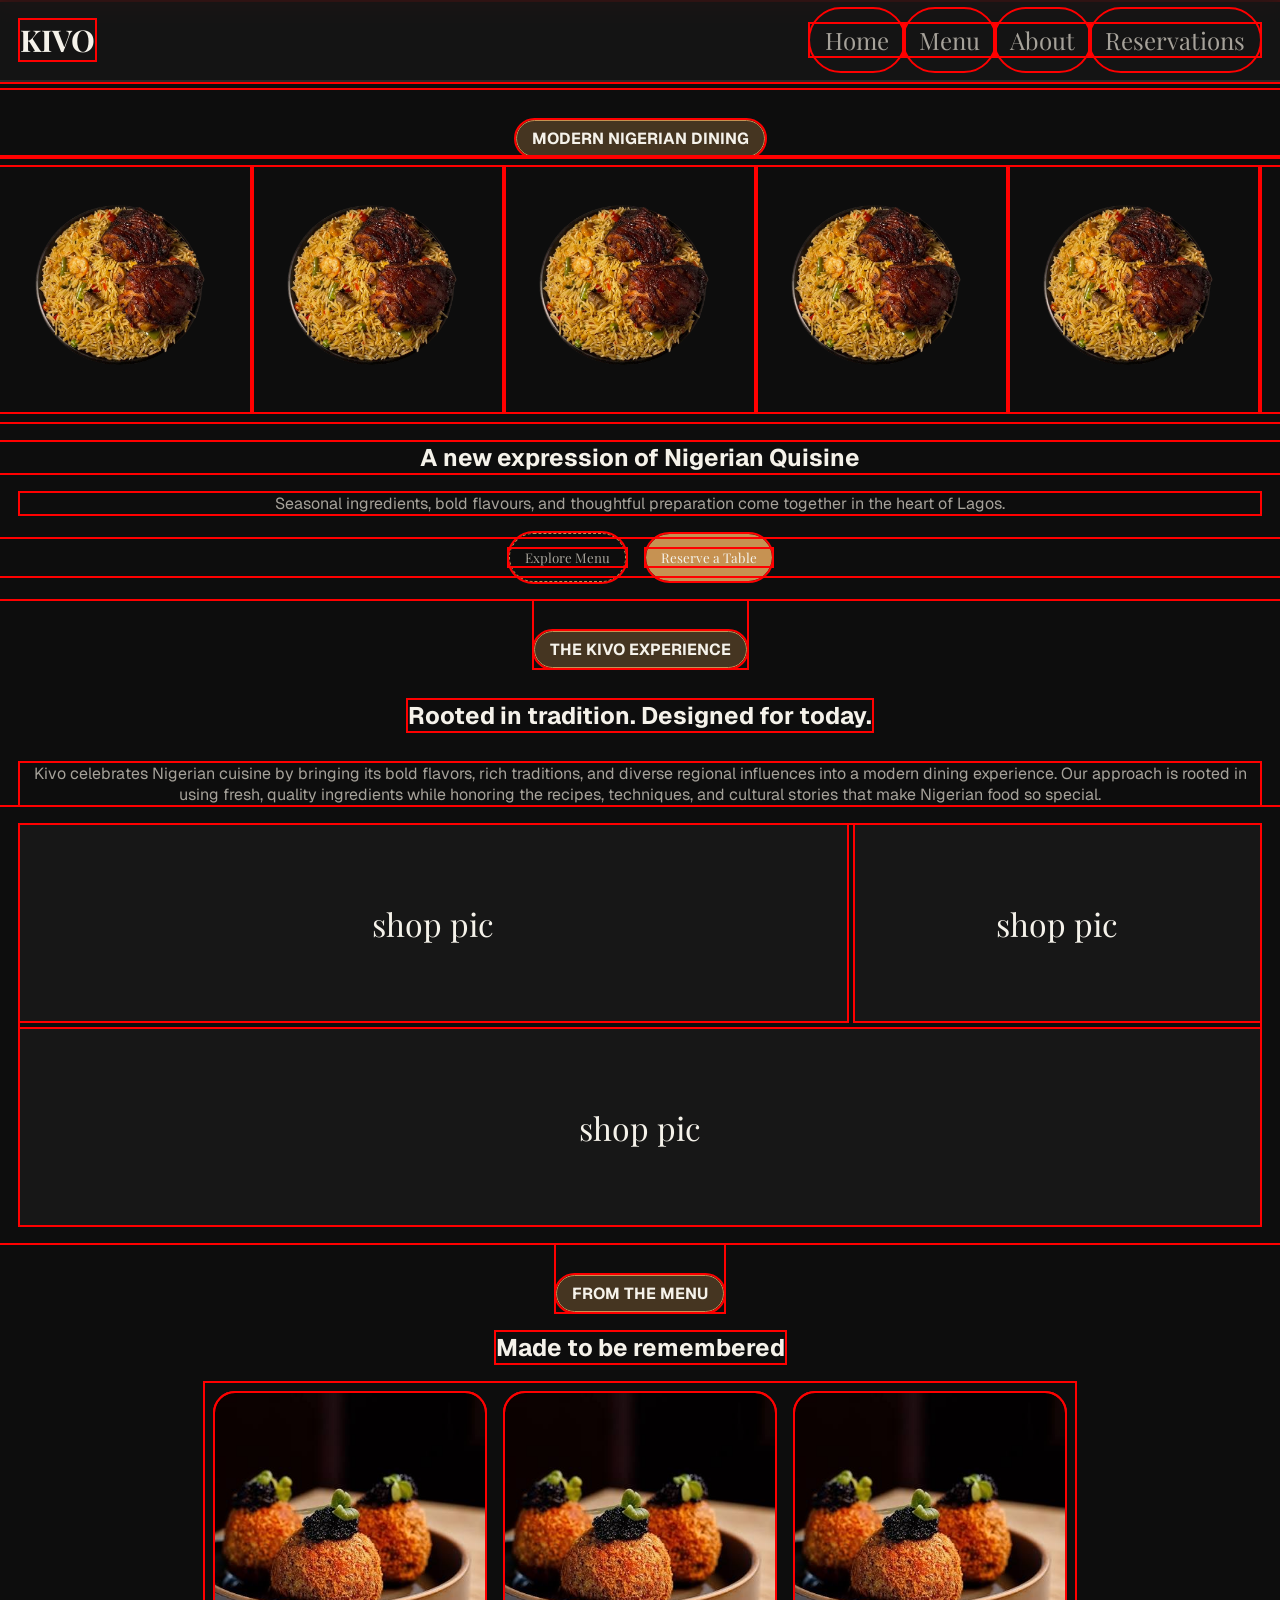
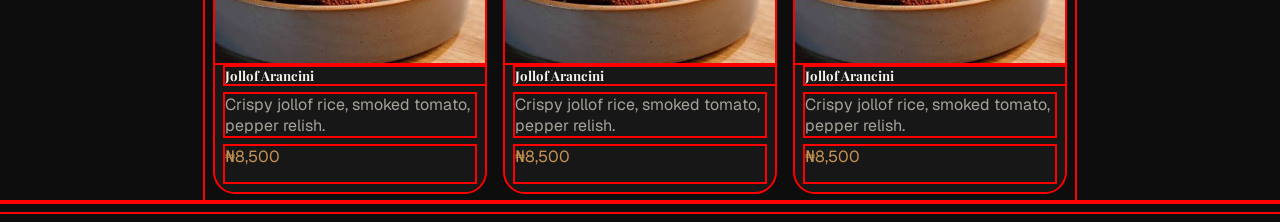
==== projects/KIVO/index.html @ 5cb668a0 "menu section" ====
<!DOCTYPE html>
<html lang="en">
<head>
  <meta charset="UTF-8">
  <meta name="viewport" content="width=device-width, initial-scale=1.0">
  <title>KIVO - Local Business Website</title>
  <link rel="stylesheet" href="/projects/KIVO/style.css">
</head>
<body>
  
  <header>
      
    <nav class="nav-bar">
      <h2>KIVO</h2>
      <ul>
        <li><a href="/projects/KIVO/index.html">Home</a></li>
        <li><a href="/projects/KIVO/index.html">Menu</a></li>
        <li><a href="/projects/KIVO/index.html">About</a></li>
        <li><a href="/projects/KIVO/index.html">Reservations</a></li>
      </ul>
    </nav>
      
  </header>

  <main>
    <section class="hero-section">

      <div class="section-label">
      <h4>MODERN NIGERIAN DINING</h4>
    </div>
    <div class="scroll-container">
  <div class="scroll-track">
    <!-- First set of images -->
    <img src="/projects/KIVO/images/hero-img.png" alt="Image 1">
    <img src="/projects/KIVO/images/hero-img.png" alt="Image 2">
    <img src="/projects/KIVO/images/hero-img.png" alt="Image 3">
    <img src="/projects/KIVO/images/hero-img.png" alt="Image 4">
    
    <!-- Duplicate set of identical images for a seamless loop -->
    <img src="/projects/KIVO/images/hero-img.png" alt="Image 1">
    <img src="/projects/KIVO/images/hero-img.png" alt="Image 2">
    <img src="/projects/KIVO/images/hero-img.png" alt="Image 3">
    <img src="/projects/KIVO/images/hero-img.png" alt="Image 4">
    
    <!-- Duplicate set of identical images for a seamless loop -->
    <img src="/projects/KIVO/images/hero-img.png" alt="Image 1">
    <img src="/projects/KIVO/images/hero-img.png" alt="Image 2">
    <img src="/projects/KIVO/images/hero-img.png" alt="Image 3">
    <img src="/projects/KIVO/images/hero-img.png" alt="Image 4">
  </div>
</div>

<h1>
  A new expression of Nigerian Quisine
</h1>

<p>Seasonal ingredients, bold flavours, and thoughtful preparation come together in the heart of Lagos.</p>

<div class="hero-btn">
  <button><a href="/projects/KIVO/index.html"  class="menu">Explore Menu</a></button>
<button><a href="/projects/KIVO/index.html"  class="reservation">Reserve a Table</a></button>
</div>

    </section>

    <section class="introduction">

      <div class="section-label">
        <h4>THE KIVO EXPERIENCE</h4>
      </div>

      <h1>Rooted in tradition. Designed for today.</h1>
      <p>Kivo celebrates Nigerian cuisine by bringing its bold flavors, rich traditions, and diverse regional influences into a modern dining experience. Our approach is rooted in using fresh, quality ingredients while honoring the recipes, techniques, and cultural stories that make Nigerian food so special.</p>

    </section>
    
    <div class="shop-container">
      <div class="shop">shop pic</div>
      <div class="shop">shop pic</div>
      <div class="shop">shop pic</div>
    </div>

    <section class="featured-dishes">
      <div class="section-label">
        <h4>FROM THE MENU</h4>
      </div>
      <h1>Made to be remembered</h1>

      <div class="menu-card-container">
        <div class="menu-card">
        <img src="/projects/KIVO/images/dish-1.jpeg" alt="an image of jollof arancini">
        <h5>Jollof Arancini</h5>
        <p>Crispy jollof rice, smoked tomato, pepper relish.</p>
        <p class="price">₦8,500</p>
      </div>

      <div class="menu-card">
        <img src="/projects/KIVO/images/dish-1.jpeg" alt="an image of jollof arancini">
        <h5>Jollof Arancini</h5>
        <p>Crispy jollof rice, smoked tomato, pepper relish.</p>
        <p class="price">₦8,500</p>
      </div>

      <div class="menu-card">
        <img src="/projects/KIVO/images/dish-1.jpeg" alt="an image of jollof arancini">
        <h5>Jollof Arancini</h5>
        <p>Crispy jollof rice, smoked tomato, pepper relish.</p>
        <p class="price">₦8,500</p>
      </div>
      </div>
      
      
    </section>

  </main>

  <footer>

  </footer>

</body>
</html>
---- projects/KIVO/style.css ----
/* fonts */
@import url('https://fonts.googleapis.com/css2?family=Geist:ital,wght@0,100..900;1,100..900&family=Playfair+Display:ital,wght@0,400..900;1,400..900&display=swap');



/* GENERAL SETTINGS - ALL PAGES  */
:root {
  --background: #0d0d0d;
  --foreground: #171717;
  --primary-text: #f5f2ea;
  --secondary-text: #a6a29a;
  --accent: #c69252;
  --borders: #292929;
}

* {
  margin: 0;
  padding: 0;
  box-sizing: border-box;
  outline: 2px solid red; 
}

nav, body, button, form {
  font-family: "Playfair Display", serif;
  font-optical-sizing: auto;
  font-style: normal;
}

h1, .section-label, p {
  font-family: "Geist", sans-serif;
  font-optical-sizing: auto;
  font-style: normal;
}

body, html {
  background-color : var(--background);
  width: 100%;
  margin-bottom: 10px;
}

.price {
  color: var(--accent);
}

/* HEADER */
header{
  position: relative;
  z-index: 1;
}

h1 {
  color: var(--primary-text);
  text-align: center;
  margin: 20px auto;
}

 p {
  color: var(--secondary-text);
  text-align: center;
  margin: auto 20px;
}

/* MAIN */
main {
  padding-top: 90px;
}

/* NAV BAR - ALL PAGES */
nav {
  background-color: rgba(23, 23, 23, 0.8);
  backdrop-filter: blur(10px);
  width: 100%;
  display: flex;
  justify-content: space-between;
  align-items: center;
  padding: 20px;
  position: fixed;
  top: 0;
  border-bottom: 2px solid var(--borders);
}

nav h2 {
  color: var(--primary-text);
}

nav a {
  color: var(--accent);
  text-decoration: none;
  padding: 15px;
  border-radius: 40px;
  color: var(--secondary-text);
  transition: all 0.3s ease-in-out;
}

nav a:hover {
  background-color: var(--accent);
  color: var(--primary-text);
}

nav ul {
  list-style: none;
  display: flex;
}

/* HOME PAGE */
.section-label {
  color: var(--primary-text);
  display: flex;
  justify-content: center;
  align-items: center;
  gap: 12px;
}

.section-label h4 {
  background-color:rgba(198, 146, 82, 0.3);
  padding: 7px 15px;
  border: 1px solid var(--accent);
  border-radius: 40px;
  margin-top: 30px;
}


.hero-section {
  margin: 0 auto;
  width: 100%;
}

/* The outer window that hides images outside of the screen */
.scroll-container {
  width: 100%;
  overflow: hidden;
  background: var(--background);
  padding: 10px 0;
}

/* The long track holding all the images side-by-side */
.scroll-track {
  display: flex;
  width: max-content; /* Allows track to grow as wide as all images combined */
  animation: scroll-left 15s linear infinite;
}

/* Individual image styling */
.scroll-track img {
  height: 245px; /* Force uniform height */
  width: auto;   /* Keep aspect ratio */
  padding: 0 15px; /* Creates spacing between pictures */
}

/* Optional: Pauses the scrolling when a user hovers over an image */
.scroll-container:hover .scroll-track {
  animation-play-state: paused;
}

/* The magic keyframe animation */
@keyframes scroll-left {
  0% {
    transform: translateX(0);
  }
  100% {
    /* Moves exactly halfway (the width of the first set of images) */
    transform: translateX(-50%); 
  }
}



.hero-section button {
  margin: 10px;
  border: none;
  background-color: var(--background);
}

.hero-btn {
  display: flex;
  justify-content: center;
  align-items: center;
  margin: 25px auto;
}

.hero-btn a {
  text-decoration: none;
  transition: all 0.3s ease-in-out;
}

.menu {
  border: 1px dashed var(--accent);
  border-radius: 40px;
  padding: 15px;
  color: var(--secondary-text);
}

.menu:hover {
  background-color: var(--accent);
  color: var(--primary-text);
}

.reservation {
  background-color: var(--accent);
  color: var(--primary-text);
  border-radius: 40px;
  padding: 15px;
}

.reservation:hover {
  background-color: var(--background);
  border: 1px dashed var(--accent);
  color: var(--secondary-text);
}

/* INTRODUCTION SECTION */
.introduction {
  margin: 0 auto;
  display: flex;
  justify-content: center;
  align-items: center;
  flex-direction: column;
  gap: 12px;
}

.shop-container {
  min-height: 400px;
  display: grid;
  grid-template-columns: repeat(2, 1fr 2fr);
  grid-auto-rows: minmax(150px, auto);
  gap: 0.5rem;
  margin: 20px;
}

.shop {
   background-color:  var(--foreground); 
  background-size: cover;
  color: var(--primary-text);
  font-size: 2rem;
  padding: 0.5rem;
  display: flex;
  justify-content: center;
  align-items: center;
}

.shop:first-child {
  grid-column-start: 1;
  grid-column-end: 4;
}

.shop:nth-child(3) {
  grid-column-start: 1;
  grid-column-end: 5;
}

.featured-dishes {
  display: flex;
  justify-content: center;
  align-items: center;
  flex-wrap: wrap;
  flex-direction: column;
}

.menu-card img {
  width: 270px;
  height: 270px;
  object-fit: cover;
  border-radius: 20px 20px 0 0;
}

.menu-card {
  margin: 10px;
  max-width: 270px;
  background-color: var(--foreground);
  border-radius: 20px;
  transition: all 0.3s ease-in-out
}

.menu-card h5 {
  color: var(--primary-text);
  margin-left: 10px;
}

.menu-card p {
  margin: 10px;
  text-align: left;
}

.menu-card .price {
  padding-bottom: 15px;
}

.menu-card:hover {
  transform: scale(1.1);
  margin: 15px;
}

.menu-card-container {
  display: flex;
  flex-wrap: wrap;
  justify-content: center;
  align-items: center;
}


@media (max-width: 767px){
  nav h2 {
    font-size: 25px;
  }

  nav a {
    font-size: 0.8rem;
    padding: 10px 5px;
  }
}

@media (min-width: 1023px){
  nav h2{
    font-size: 30px;
  }

  nav a {
    font-size: 1.5rem;
  }
}
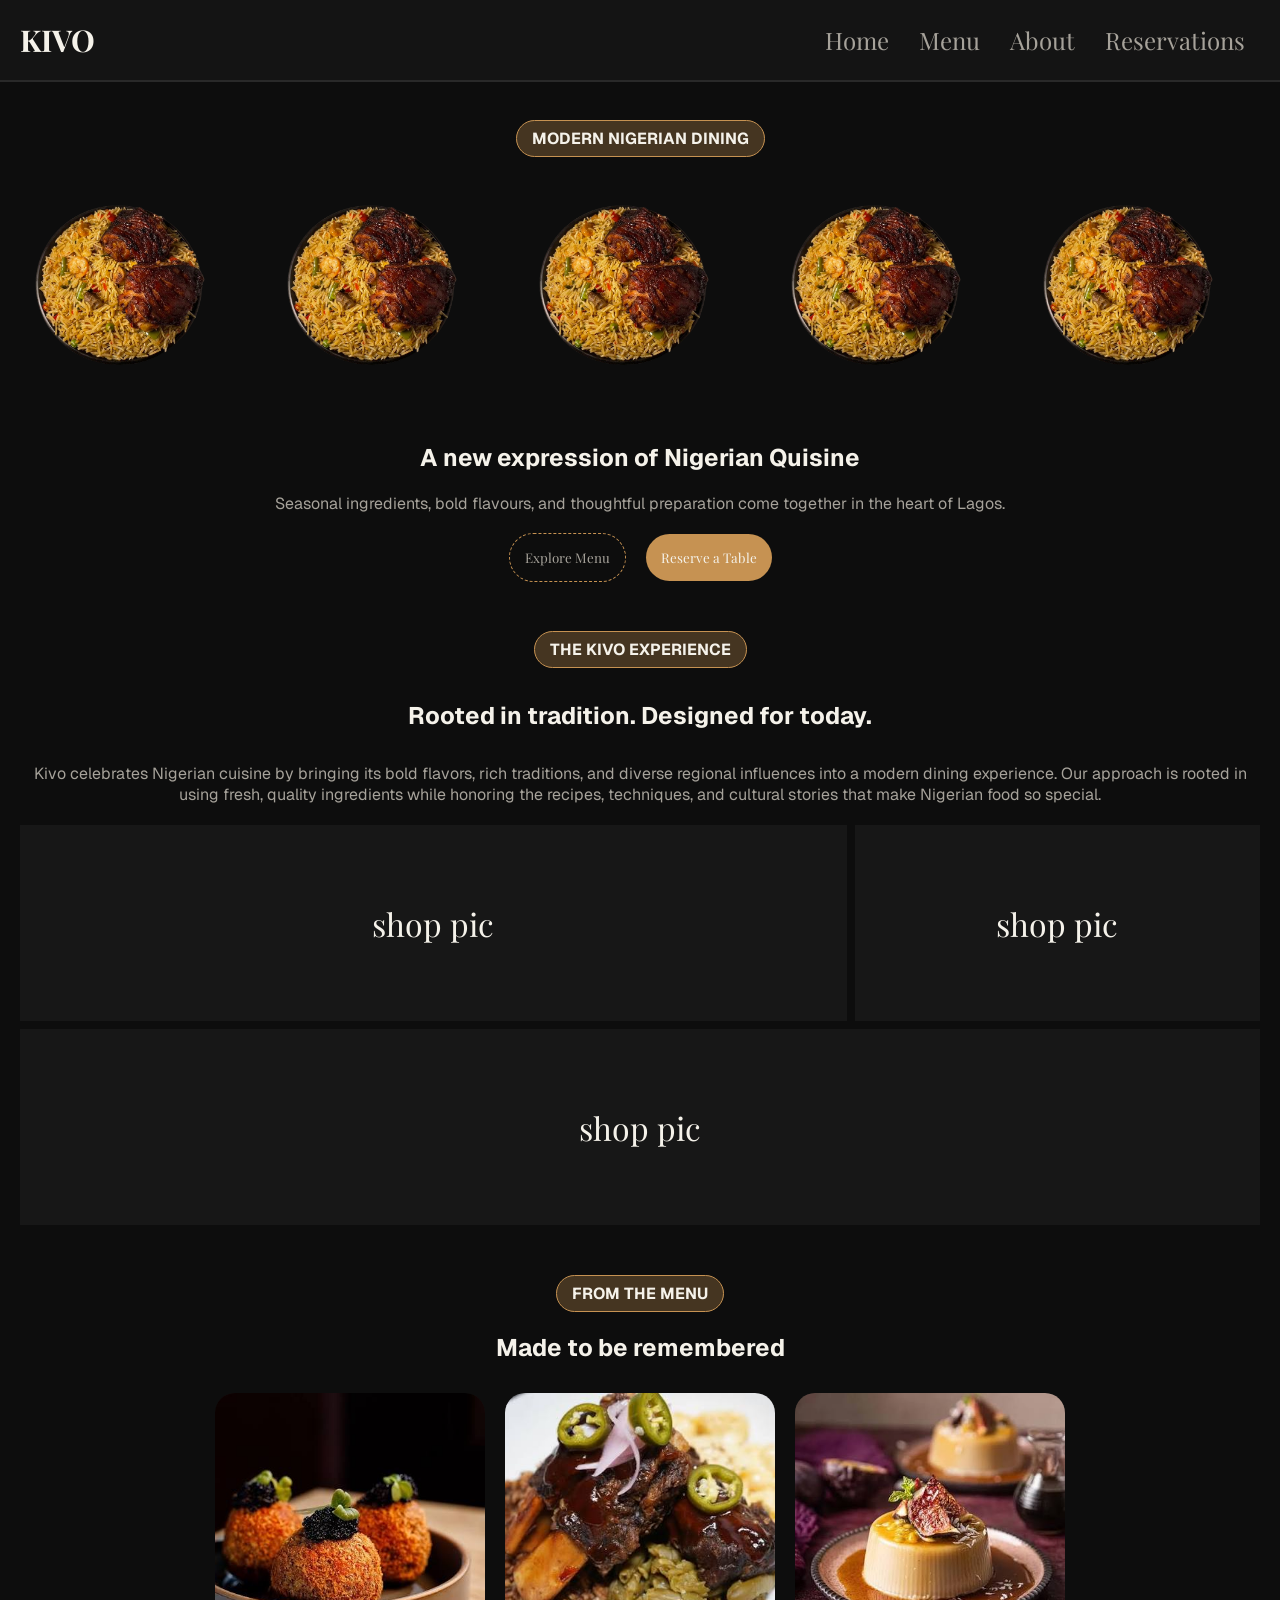
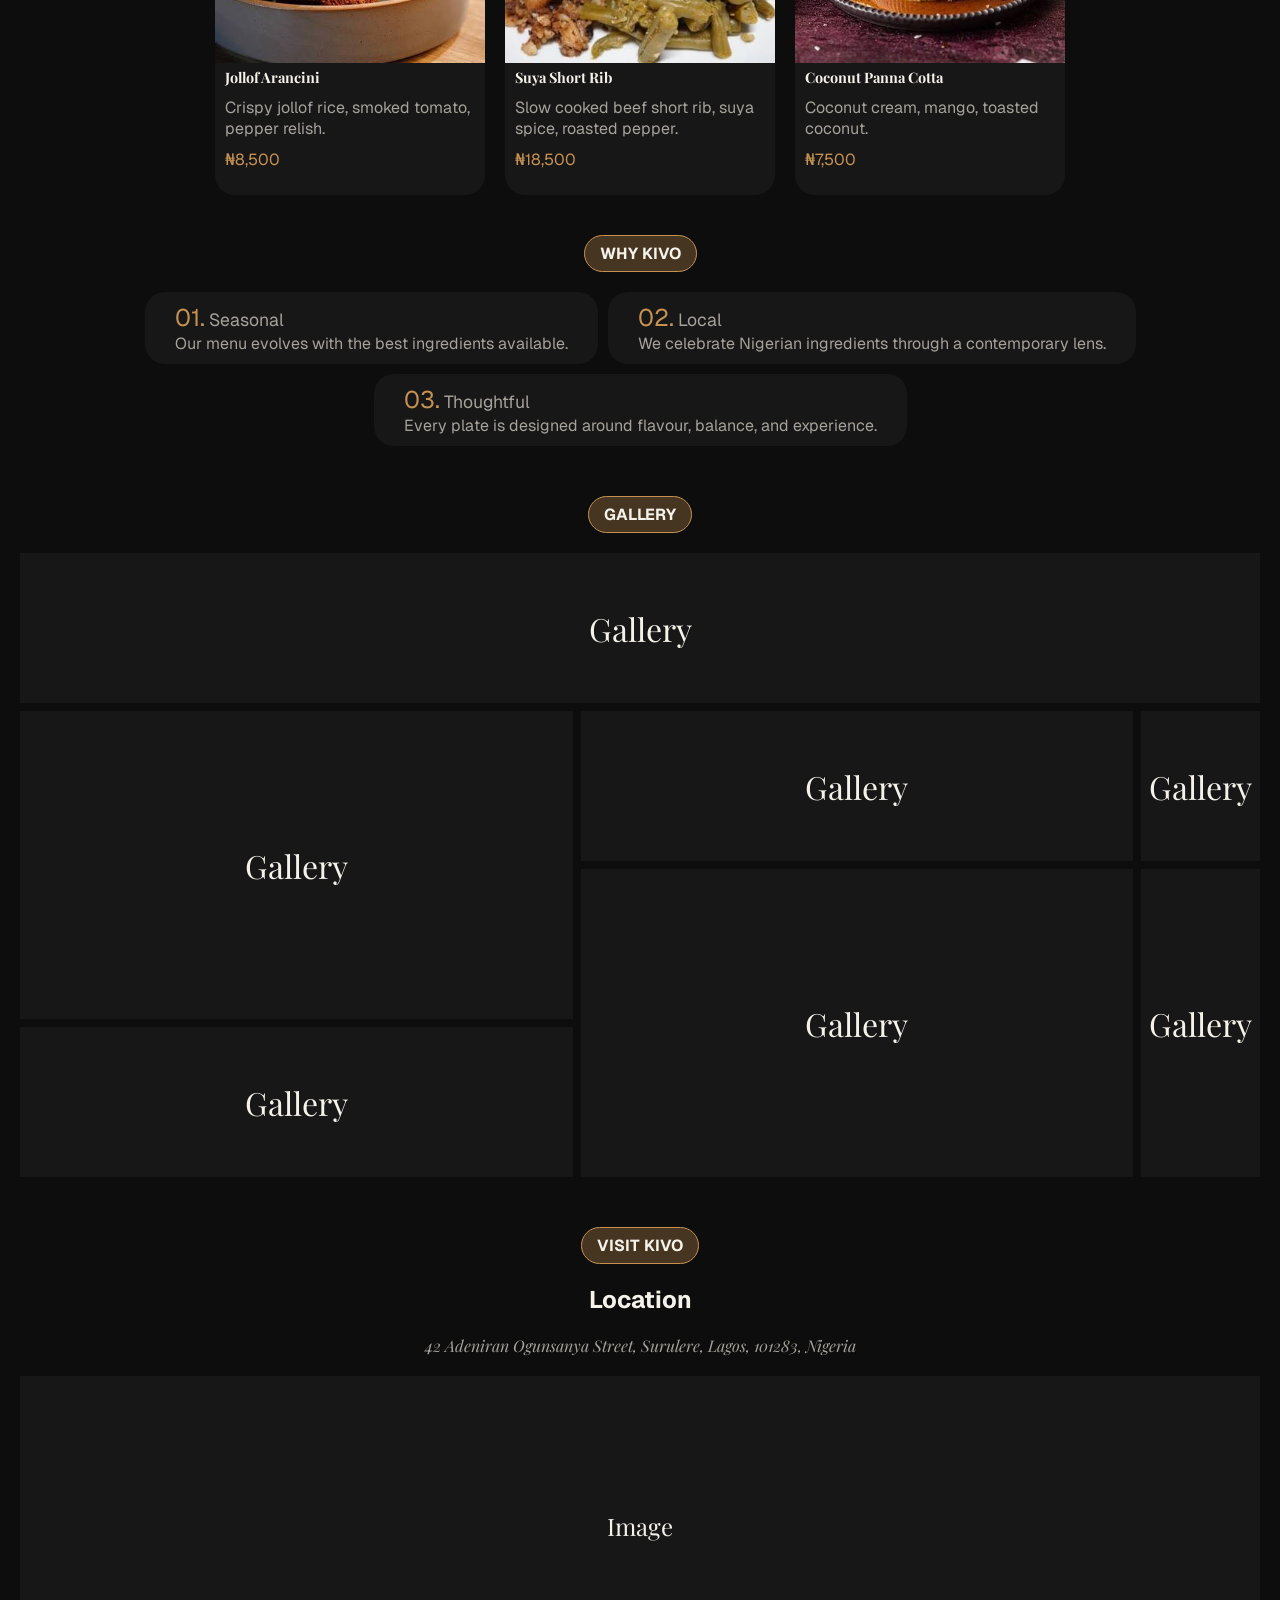
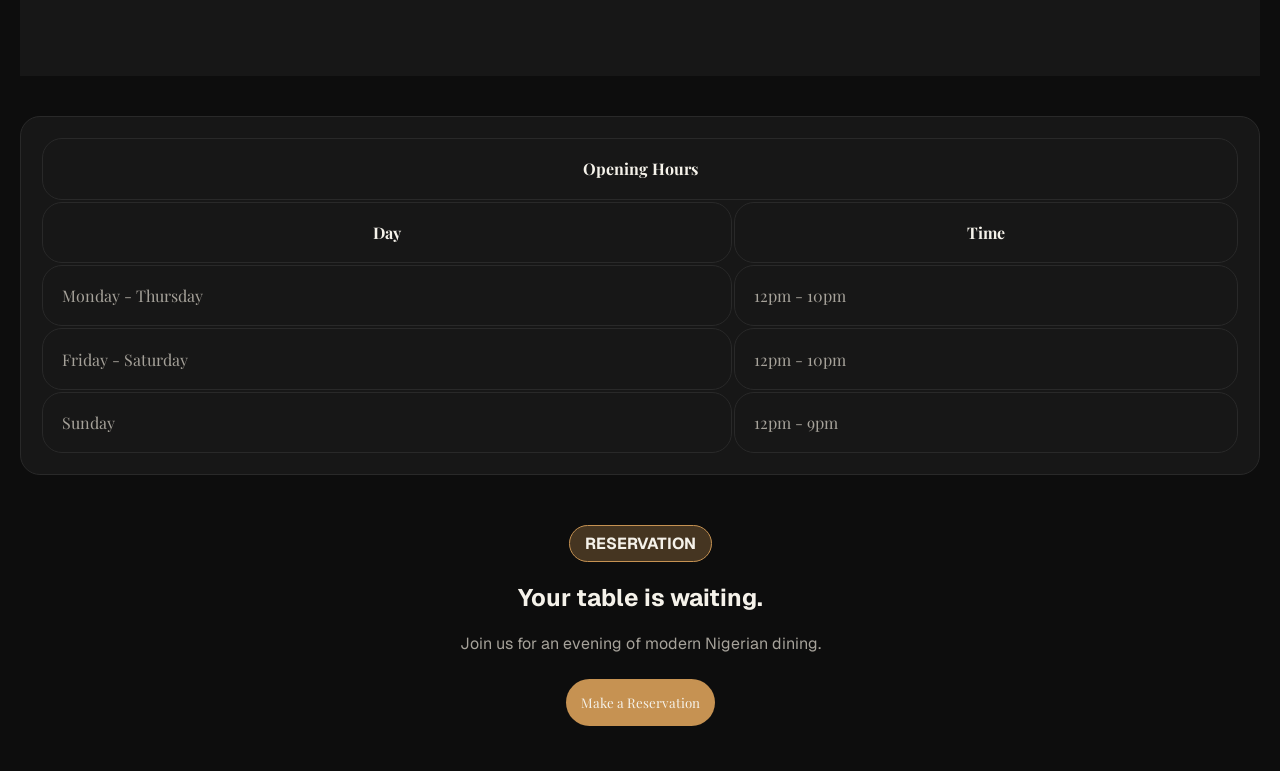
==== commit bf2163ec: "home page completed" ====
--- a/projects/KIVO/index.html
+++ b/projects/KIVO/index.html
@@ -95,21 +95,103 @@
       </div>
 
       <div class="menu-card">
-        <img src="/projects/KIVO/images/dish-1.jpeg" alt="an image of jollof arancini">
-        <h5>Jollof Arancini</h5>
-        <p>Crispy jollof rice, smoked tomato, pepper relish.</p>
-        <p class="price">₦8,500</p>
+        <img src="/projects/KIVO/images/dish-2.jpeg" alt="an image of jollof arancini">
+        <h5>Suya Short Rib</h5>
+        <p>Slow cooked beef short rib, suya spice, roasted pepper.</p>
+        <p class="price">₦18,500</p>
       </div>
 
       <div class="menu-card">
-        <img src="/projects/KIVO/images/dish-1.jpeg" alt="an image of jollof arancini">
-        <h5>Jollof Arancini</h5>
-        <p>Crispy jollof rice, smoked tomato, pepper relish.</p>
-        <p class="price">₦8,500</p>
-      </div>
-      </div>
-      
-      
+        <img src="/projects/KIVO/images/dish-3.jpeg" alt="an image of jollof arancini">
+        <h5>Coconut Panna Cotta</h5>
+        <p>Coconut cream, mango, toasted coconut.</p>
+        <p class="price">₦7,500</p>
+      </div>
+      </div>
+    </section>
+
+    <section>
+      <div class="section-label">
+        <h4>WHY KIVO</h4>
+      </div>
+      <div class="why-container">
+        <div class="why">
+          <p class="why-f-p"><span class="why-n">01.</span> <span class="why-w">Seasonal</span></p>
+          <p>Our menu evolves with the best ingredients available.</p>
+        </div>
+        <div class="why">
+          <p class="why-f-p"><span class="why-n">02.</span> <span class="why-w">Local</span></p>
+          <p>We celebrate Nigerian ingredients through a contemporary lens.</p>
+        </div>
+        <div class="why">
+          <p class="why-f-p"><span class="why-n">03.</span> <span class="why-w">Thoughtful</span></p>
+          <p>Every plate is designed around flavour, balance, and experience.</p>
+        </div>
+      </div>
+    </section>
+
+    <section class="gallery-section">
+      <div class="section-label">
+        <h4>GALLERY</h4>
+      </div>
+      <div class="gallery-container">
+        <div class="gallery">Gallery</div>
+        <div class="gallery">Gallery</div>
+        <div class="gallery">Gallery</div>
+        <div class="gallery">Gallery</div>
+        <div class="gallery">Gallery</div>
+        <div class="gallery">Gallery</div>
+        <div class="gallery">Gallery</div>
+      </div>
+    </section>
+
+    <section class="visit">
+      <div class="section-label">
+        <h4>VISIT KIVO</h4>
+      </div>
+        <h1>Location</h1>
+        <address>42 Adeniran Ogunsanya Street, Surulere, Lagos, 101283, Nigeria</address>
+        <div class="img">Image</div>
+          <div class="table">
+        <table class="visit-table">
+            <thead>
+            <th colspan="2">Opening Hours</th>
+          </thead>
+          <tbody>
+            <tr>
+              <th>Day</th>
+              <th>Time</th>
+            </tr>
+            <tr>
+              <td>Monday - Thursday</td>
+              <td>
+                <time datetime="12:00">12pm</time> - <time datetime="22:00">10pm</time>
+              </td>
+            </tr>
+            <tr>
+              <td>Friday - Saturday</td>
+              <td>
+                <time datetime="12:00">12pm</time> - <time datetime="22:00">10pm</time>
+              </td>
+            </tr>
+            <tr class="last-row">
+              <td>Sunday</td>
+              <td>
+                <time datetime="12:00">12pm</time> - <time datetime="21:00">9pm</time>
+              </td>
+            </tr>
+          </tbody>
+        </table>
+          </div>
+    </section>
+
+    <section class="res">
+      <div class="section-label">
+        <h4>RESERVATION</h4>
+      </div>
+      <h1>Your table is waiting.</h1>
+      <p>Join us for an evening of modern Nigerian dining.</p>
+      <button><a href="/projects/KIVO/index.html" class="r-btn">Make a Reservation</a></button>
     </section>
 
   </main>
--- a/projects/KIVO/style.css
+++ b/projects/KIVO/style.css
@@ -17,7 +17,6 @@
   margin: 0;
   padding: 0;
   box-sizing: border-box;
-  outline: 2px solid red; 
 }
 
 nav, body, button, form {
@@ -41,6 +40,48 @@
 .price {
   color: var(--accent);
 }
+
+address {
+  text-align: center;
+  color: var(--secondary-text);
+}
+
+.table {
+  display: flex;
+  justify-content: center;
+  align-items: center;
+  flex-direction: column;
+  gap: 10px;
+  margin-top: 15px;
+}
+
+table, tr, th, td, caption {
+  color: var(--primary-text);
+  border: 1px solid var(--borders);
+  border-collapse: collapse;
+  padding: 1.2rem;
+  background-color: var(--foreground);
+  border-radius: 20px;
+}
+
+td {
+  color: var(--secondary-text);
+}
+
+.visit-table {
+  margin: 20px;
+  width: calc(100% - 40px);
+  border-collapse: separate;
+}
+
+button, a {
+  -webkit-tap-highlight-color: transparent;
+}
+
+button:focus {
+  outline: none;
+}
+
 
 /* HEADER */
 header{
@@ -84,7 +125,6 @@
 }
 
 nav a {
-  color: var(--accent);
   text-decoration: none;
   padding: 15px;
   border-radius: 40px;
@@ -248,6 +288,7 @@
   grid-column-end: 5;
 }
 
+/* FEATURED DISH SECTION */
 .featured-dishes {
   display: flex;
   justify-content: center;
@@ -273,6 +314,7 @@
 
 .menu-card h5 {
   color: var(--primary-text);
+  font-size: 0.9rem;
   margin-left: 10px;
 }
 
@@ -297,6 +339,126 @@
   align-items: center;
 }
 
+/* WHY KIVO SECTION */
+.why-container {
+  display: flex;
+  flex-wrap: wrap;
+  justify-content: center;
+  align-items: center;
+  margin: 20px;
+  gap: 10px;
+}
+
+.why {
+  padding: 10px;
+  background-color: var(--foreground);
+  border-radius: 20px;
+  transition: all 0.3s ease-in-out;
+
+}
+
+.why:hover {
+  border: 1px solid var(--borders);
+}
+
+.why p {
+  clear: both;
+  text-align: left;
+}
+
+.why-n {
+  color: var(--accent);
+  font-size: 1.5rem;
+}
+
+.why-w {
+  font-size: 1.1rem;
+}
+
+.why-f-p {
+  float: left;
+}
+
+/* GALLERY SECTION */
+.gallery-section {
+  display: flex;
+  justify-content: center;
+  align-items: center;
+  flex-direction: column;
+}
+.gallery-container {
+  min-height: 400px;
+  display: grid;
+  grid-template-columns: repeat(2, 1fr);
+  grid-auto-rows: minmax(150px, auto);
+  gap: 0.5rem;
+  margin: 20px;
+  width: calc(100% - 40px);
+}
+
+.gallery {
+   background-color:  var(--foreground); 
+  background-size: cover;
+  color: var(--primary-text);
+  font-size: 2rem;
+  padding: 0.5rem;
+  display: flex;
+  justify-content: center;
+  align-items: center;
+}
+
+.gallery:first-child {
+  grid-column: 1/4;
+}
+
+.gallery:nth-child(4) {
+  grid-row: 2/4;
+}
+
+.gallery:nth-child(5) {
+  grid-row: 3/5
+}
+
+.gallery:nth-child(6) {
+  grid-row: 3/5;
+}
+
+.img {
+  margin: 20px;
+  width: calc(100%-40px);
+  height: 300px;
+  background-color: var(--foreground);
+  text-align: center;
+  display: flex;
+  justify-content: center;
+  align-items: center;
+  color: var(--primary-text);
+  font-size: 1.5rem;
+}
+
+.res {
+  display: flex;
+  justify-content: center;
+  align-items: center;
+  flex-direction: column;
+}
+
+.res button {
+  border: none;
+  background: var(--accent);
+  margin: 25px;
+  padding: 15px;
+  border-radius: 40px;
+}
+
+.r-btn {
+  text-decoration: none;
+  color: var(--primary-text);
+}
+
+/* VISIT SECTION */
+
+
 
 @media (max-width: 767px){
   nav h2 {
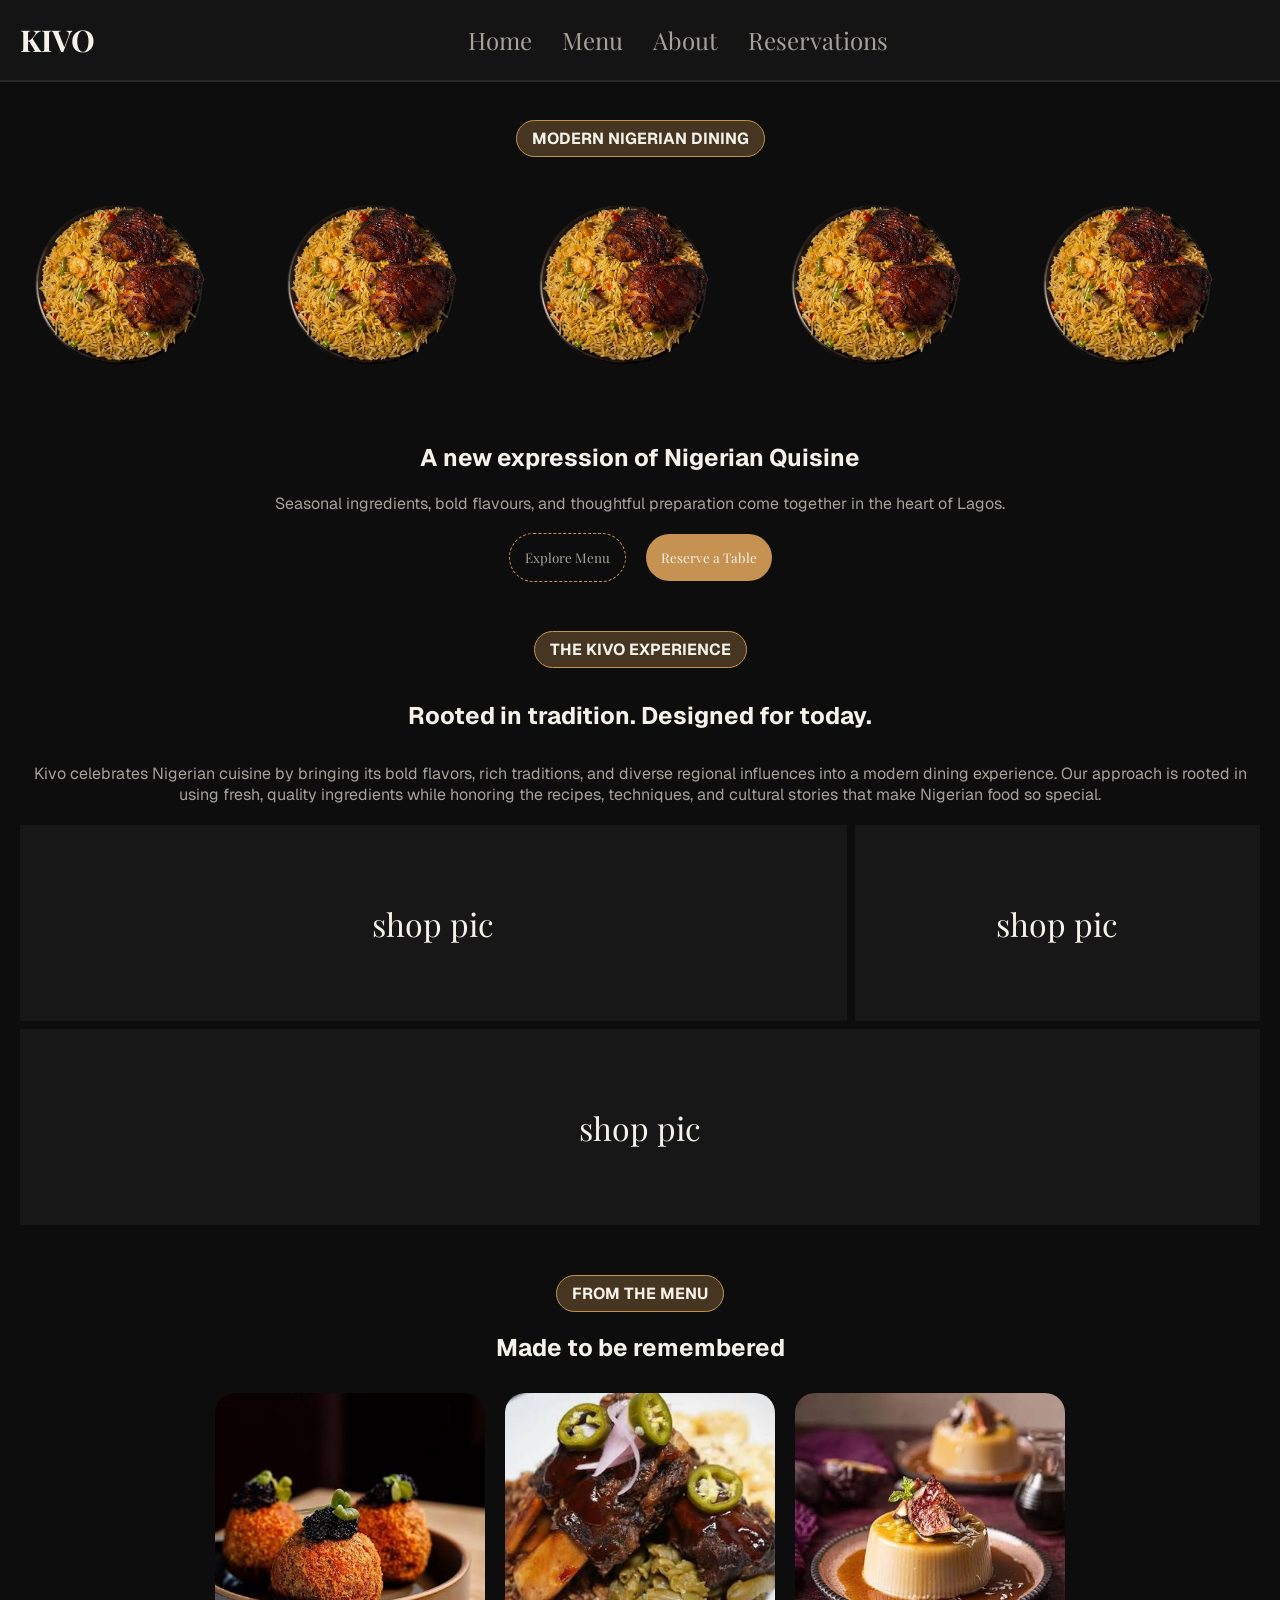
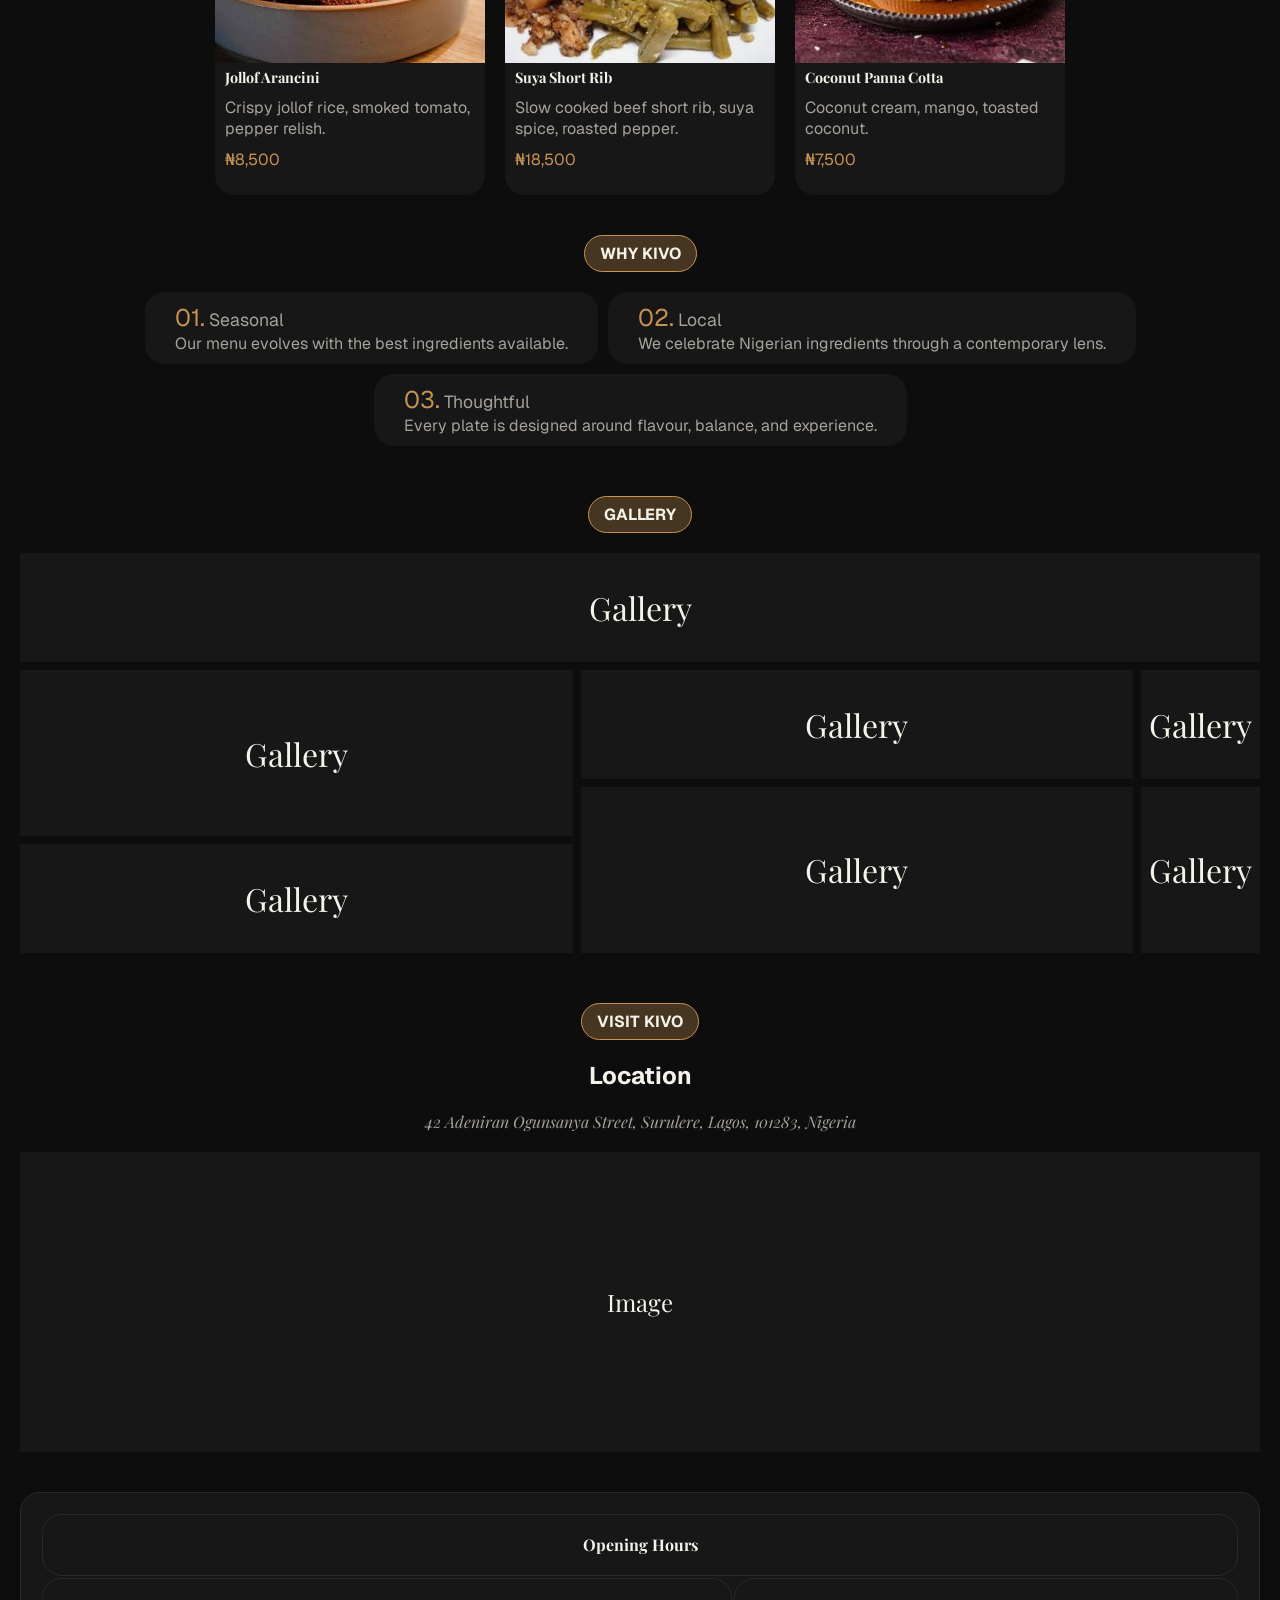
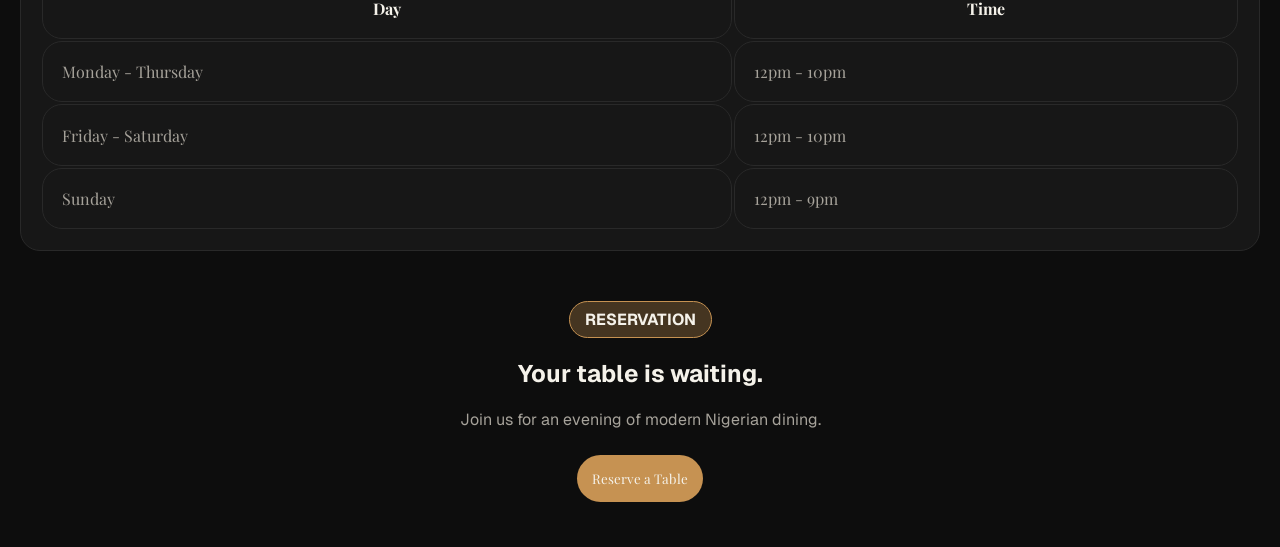
==== commit df7710ac: "-" ====
--- a/projects/KIVO/index.html
+++ b/projects/KIVO/index.html
@@ -5,6 +5,7 @@
   <meta name="viewport" content="width=device-width, initial-scale=1.0">
   <title>KIVO - Local Business Website</title>
   <link rel="stylesheet" href="/projects/KIVO/style.css">
+  <link rel="stylesheet" href="https://fonts.googleapis.com/css2?family=Material+Symbols+Rounded:opsz,wght,FILL,GRAD@20..48,100..700,0..1,-50..200&icon_names=menu" />
 </head>
 <body>
   
@@ -14,10 +15,24 @@
       <h2>KIVO</h2>
       <ul>
         <li><a href="/projects/KIVO/index.html">Home</a></li>
-        <li><a href="/projects/KIVO/index.html">Menu</a></li>
+        <li><a href="/projects/KIVO/menu.html">Menu</a></li>
         <li><a href="/projects/KIVO/index.html">About</a></li>
         <li><a href="/projects/KIVO/index.html">Reservations</a></li>
       </ul>
+      
+      <div class="menu-items">
+        <span class="material-symbols-rounded icon">
+      menu
+      </span>
+      <div class="menu-dropdown">
+        <ul>
+        <li><a href="/projects/KIVO/index.html">Home</a></li>
+        <li><a href="/projects/KIVO/menu.html">Menu</a></li>
+        <li><a href="/projects/KIVO/index.html">About</a></li>
+        <li><a href="/projects/KIVO/index.html">Reservations</a></li>
+      </ul>
+      </div>
+      </div>
     </nav>
       
   </header>
@@ -57,7 +72,7 @@
 <p>Seasonal ingredients, bold flavours, and thoughtful preparation come together in the heart of Lagos.</p>
 
 <div class="hero-btn">
-  <button><a href="/projects/KIVO/index.html"  class="menu">Explore Menu</a></button>
+  <button><a href="/projects/KIVO/menu.html"  class="menu">Explore Menu</a></button>
 <button><a href="/projects/KIVO/index.html"  class="reservation">Reserve a Table</a></button>
 </div>
 
@@ -191,7 +206,7 @@
       </div>
       <h1>Your table is waiting.</h1>
       <p>Join us for an evening of modern Nigerian dining.</p>
-      <button><a href="/projects/KIVO/index.html" class="r-btn">Make a Reservation</a></button>
+      <button><a href="/projects/KIVO/index.html" class="r-btn">Reserve a Table</a></button>
     </section>
 
   </main>
--- a/projects/KIVO/style.css
+++ b/projects/KIVO/style.css
@@ -56,6 +56,7 @@
 }
 
 table, tr, th, td, caption {
+  font-family:  "Playfair Display", serif;
   color: var(--primary-text);
   border: 1px solid var(--borders);
   border-collapse: collapse;
@@ -80,6 +81,14 @@
 
 button:focus {
   outline: none;
+}
+
+.material-symbols-rounded {
+  font-variation-settings:
+  'FILL' 0,
+  'wght' 400,
+  'GRAD' 0,
+  'opsz' 24
 }
 
 
@@ -390,7 +399,6 @@
   min-height: 400px;
   display: grid;
   grid-template-columns: repeat(2, 1fr);
-  grid-auto-rows: minmax(150px, auto);
   gap: 0.5rem;
   margin: 20px;
   width: calc(100% - 40px);
@@ -423,6 +431,7 @@
   grid-row: 3/5;
 }
 
+/* RESERVATION SECTION */
 .img {
   margin: 20px;
   width: calc(100%-40px);
@@ -449,6 +458,7 @@
   margin: 25px;
   padding: 15px;
   border-radius: 40px;
+  transition: all 0.3s ease-in-out;
 }
 
 .r-btn {
@@ -456,22 +466,101 @@
   color: var(--primary-text);
 }
 
+.res button:hover {
+  background-color: var(--background);
+  border: 1px dashed var(--accent);
+}
+
 /* VISIT SECTION */
 
 
 
-@media (max-width: 767px){
+@media (max-width: 720px){
+  .gallery-container {
+    grid-template-columns: repeat(2, minmax(0, 1fr));
+    width: calc(100% - 20px);
+    margin: 20px auto;
+  }
+
+  .gallery:first-child {
+    grid-column: 1 / -1;
+  }
+
+  .gallery:nth-child(4),
+  .gallery:nth-child(5),
+  .gallery:nth-child(6) {
+    grid-column: auto;
+    grid-row: auto;
+  }
+
   nav h2 {
     font-size: 25px;
   }
 
   nav a {
-    font-size: 0.8rem;
-    padding: 10px 5px;
-  }
-}
-
-@media (min-width: 1023px){
+    /* font-size: 0.8rem;
+    padding: 10px 5px; */
+    display: none;
+  }
+  .icon {
+    font-size: 60px;
+    color: var(--primary-text);
+    
+    transition: all 0.3s ease-in-out;
+  }
+  .icon:hover {
+    cursor: pointer;
+    color: var(--accent);
+  }
+
+  /* Position the parent so the dropdown aligns to it */
+  .menu-items {
+    position: relative;
+    display: inline-block;
+  }
+
+  .menu-dropdown {
+    opacity: 0;
+    visibility: hidden;
+    pointer-events: none;
+    position: absolute;
+    top: 100%;
+    right: 0;
+    background-color: var(--foreground);
+    border-radius: 20px;;
+    box-shadow: 0px 8px 16px rgba(0,0,0,0.2);
+    z-index: 1;
+    min-width: 160px;
+    transform: translateY(-8px);
+    transition: all 0.3s ease-in-out;
+  }
+
+  .menu-dropdown ul {
+    display: flex;
+    flex-direction: column;
+    padding: 8px 0;
+  }
+
+  .menu-dropdown a {
+    color: var(--secondary-text);
+    padding: 12px 16px;
+    text-decoration: none;
+    display: block;
+  }
+
+  .menu-dropdown a:hover {
+    background-color: var(--foreground);
+  }
+
+  .menu-items:hover .menu-dropdown {
+    opacity: 1;
+    visibility: visible;
+    pointer-events: auto;
+    transform: translateY(0);
+  }
+}
+
+@media (min-width: 721px){
   nav h2{
     font-size: 30px;
   }
@@ -479,6 +568,12 @@
   nav a {
     font-size: 1.5rem;
   }
-}
-
-
+  nav .material-symbols-rounded {
+    display: none;
+  }
+  .menu-dropdown {
+    display: none;
+  }
+}
+
+
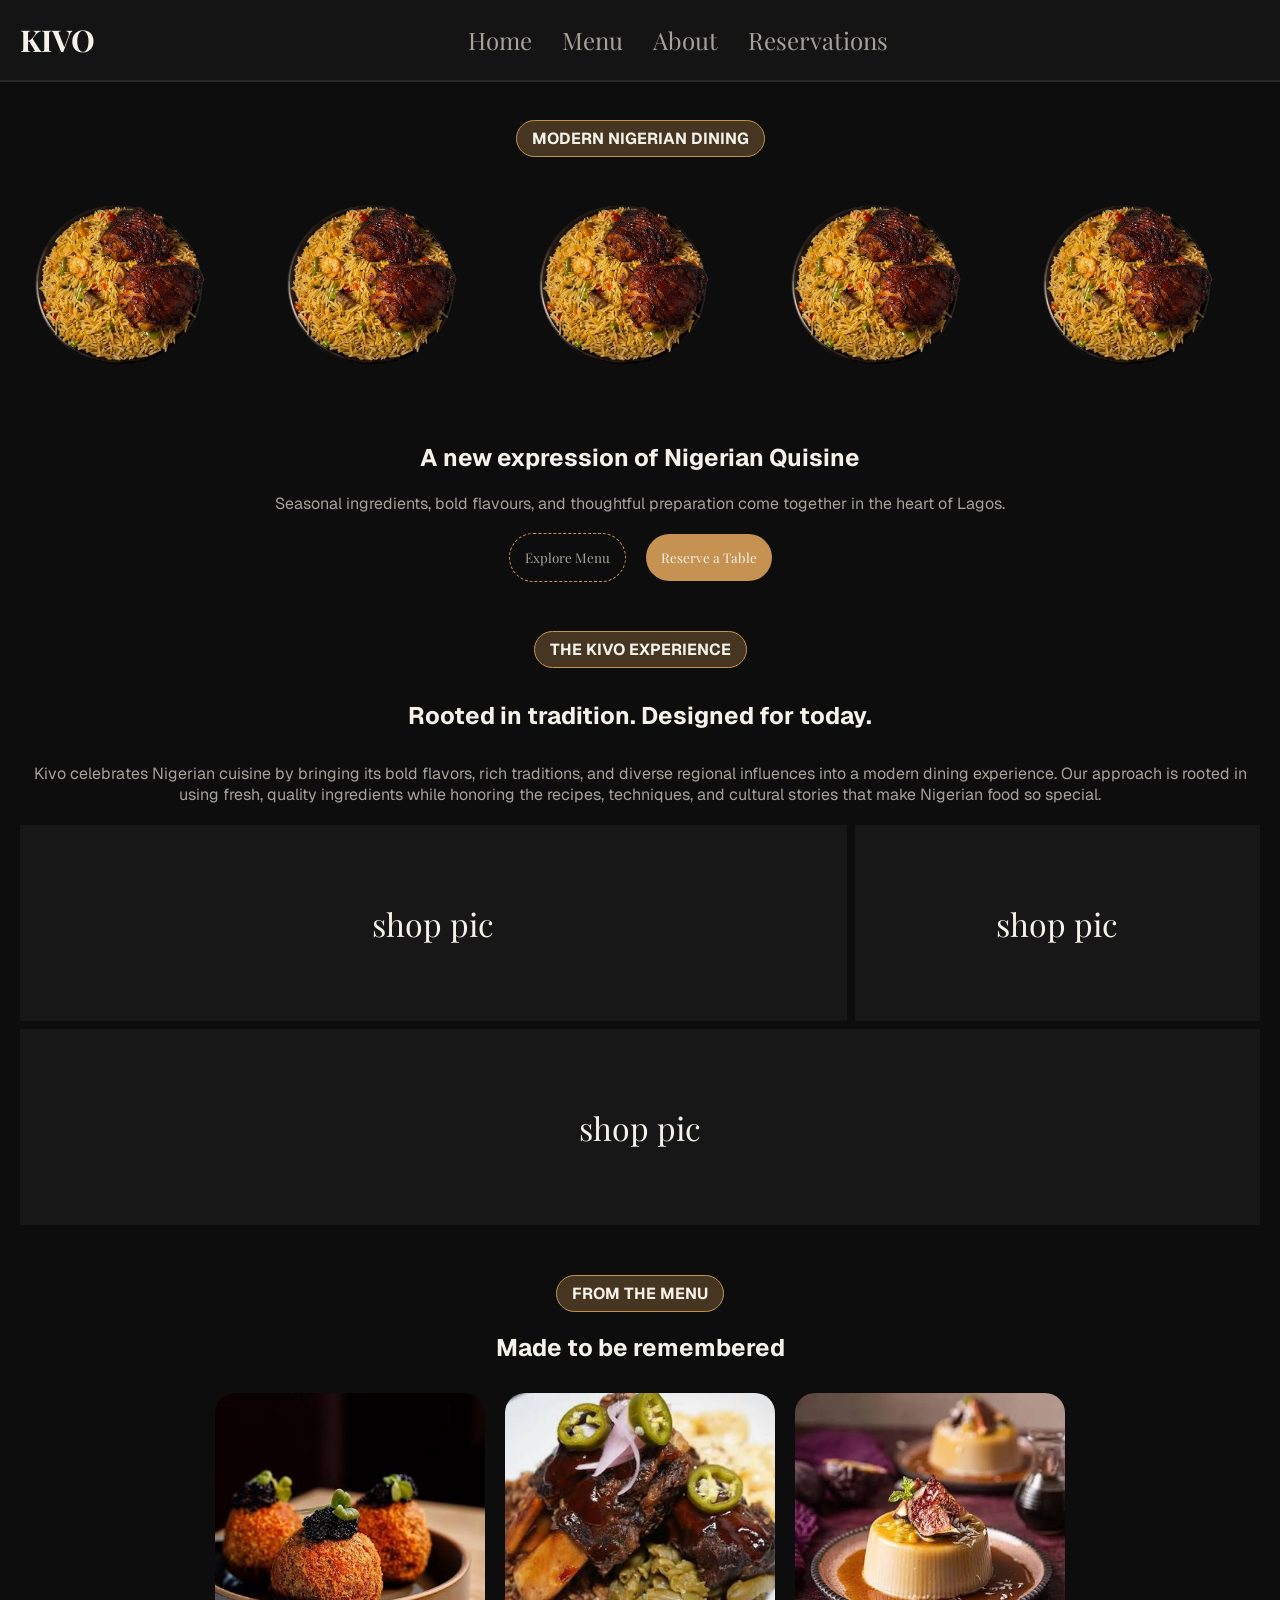
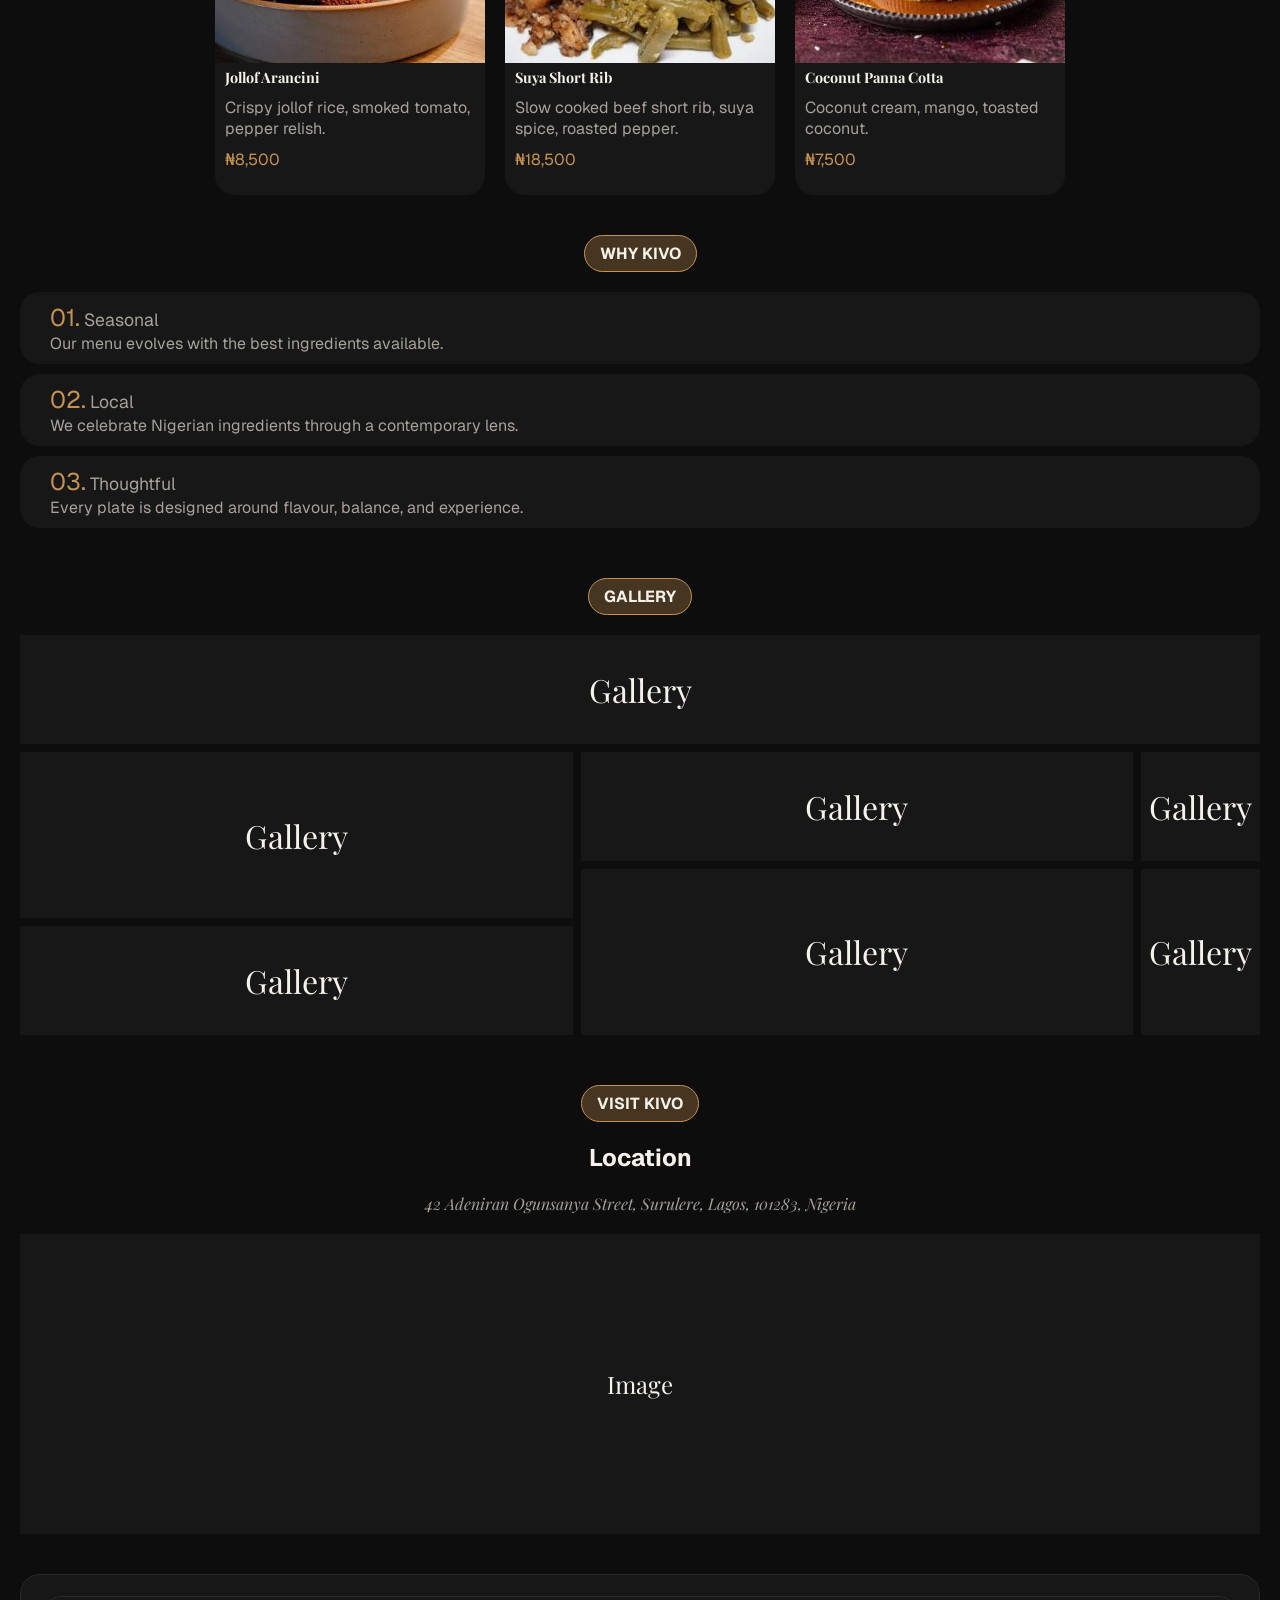
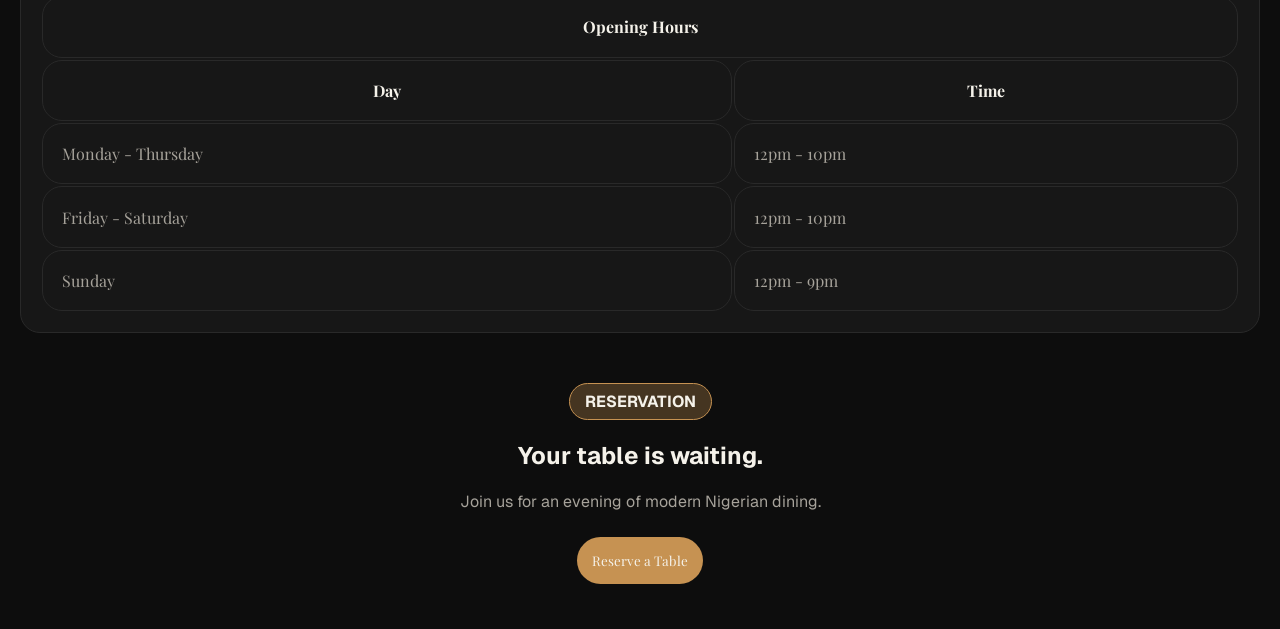
==== commit 4d613fd6: "reservation page" ====
--- a/projects/KIVO/index.html
+++ b/projects/KIVO/index.html
@@ -16,8 +16,8 @@
       <ul>
         <li><a href="/projects/KIVO/index.html">Home</a></li>
         <li><a href="/projects/KIVO/menu.html">Menu</a></li>
-        <li><a href="/projects/KIVO/index.html">About</a></li>
-        <li><a href="/projects/KIVO/index.html">Reservations</a></li>
+        <li><a href="/projects/KIVO/about.html">About</a></li>
+        <li><a href="/projects/KIVO/reservation.html">Reservations</a></li>
       </ul>
       
       <div class="menu-items">
@@ -28,8 +28,8 @@
         <ul>
         <li><a href="/projects/KIVO/index.html">Home</a></li>
         <li><a href="/projects/KIVO/menu.html">Menu</a></li>
-        <li><a href="/projects/KIVO/index.html">About</a></li>
-        <li><a href="/projects/KIVO/index.html">Reservations</a></li>
+        <li><a href="/projects/KIVO/about.html">About</a></li>
+        <li><a href="/projects/KIVO/reservation.html">Reservations</a></li>
       </ul>
       </div>
       </div>
@@ -73,7 +73,7 @@
 
 <div class="hero-btn">
   <button><a href="/projects/KIVO/menu.html"  class="menu">Explore Menu</a></button>
-<button><a href="/projects/KIVO/index.html"  class="reservation">Reserve a Table</a></button>
+<button><a href="/projects/KIVO/reservation.html"  class="reservation">Reserve a Table</a></button>
 </div>
 
     </section>
@@ -206,7 +206,7 @@
       </div>
       <h1>Your table is waiting.</h1>
       <p>Join us for an evening of modern Nigerian dining.</p>
-      <button><a href="/projects/KIVO/index.html" class="r-btn">Reserve a Table</a></button>
+      <button><a href="/projects/KIVO/reservation.html" class="r-btn">Reserve a Table</a></button>
     </section>
 
   </main>
--- a/projects/KIVO/style.css
+++ b/projects/KIVO/style.css
@@ -91,6 +91,13 @@
   'opsz' 24
 }
 
+.material-symbols-rounded {
+    -webkit-tap-highlight-color: transparent;
+    -webkit-user-select: none;
+    user-select: none;
+    -webkit-touch-callout: none;
+}
+
 
 /* HEADER */
 header{
@@ -351,7 +358,7 @@
 /* WHY KIVO SECTION */
 .why-container {
   display: flex;
-  flex-wrap: wrap;
+  flex-direction: column;
   justify-content: center;
   align-items: center;
   margin: 20px;
@@ -362,12 +369,7 @@
   padding: 10px;
   background-color: var(--foreground);
   border-radius: 20px;
-  transition: all 0.3s ease-in-out;
-
-}
-
-.why:hover {
-  border: 1px solid var(--borders);
+  width: 100%;
 }
 
 .why p {
@@ -471,9 +473,227 @@
   border: 1px dashed var(--accent);
 }
 
-/* VISIT SECTION */
-
-
+/* MENU PAGE - STARTERS */
+.starters {
+  background-color: var(--foreground);
+  width: calc(100% - 40px);
+  margin: 20px;
+  border-radius: 20px;
+}
+
+.c-s-1 {
+  display: flex;
+  justify-content: center;
+  align-items: center;
+  flex-direction: column;
+  padding: 10px 20px;
+}
+
+.s-1 {
+  display: flex;
+  justify-content: flex-start;
+  align-items: center;
+  background-color: var(--background);
+  margin: 20px;
+  border-radius: 20px;
+  width: 100%;
+}
+
+.s-1 img {
+  border-radius: 20px 0 0 20px;
+  margin-right: 20px;
+  object-fit: cover;
+}
+
+.s-1 h4 {
+  color: var(--primary-text);
+}
+
+.s-t {
+  display: flex;
+  flex-direction: column;
+}
+
+.s-t p {
+  text-align: left;
+  margin: 10px 10px 0 0;
+}
+
+.philosophy {
+  display: flex;
+  justify-content: center;
+  align-items: center;
+  flex-direction: column;
+}
+
+.pc {
+  display: flex;
+  justify-content: center;
+  align-items: center;
+  margin-top: 20px;
+}
+
+.p-s {
+  display: flex;
+  justify-content: center;
+  align-items: center;
+  flex-direction: column;
+  margin: 10px;
+  background-color: var(--foreground);
+  padding: 20px;
+  border-radius: 20px;
+  gap: 10px;
+}
+
+.p-s h3 {
+  color: var(--primary-text);
+  font-family: "Geist", sans-serif;
+}
+
+.c-p-c {
+  display: flex;
+  justify-content: center;
+  align-items: center;
+  margin: 20px;
+  flex-direction: column;
+}
+
+.c-p {
+  display: flex;
+  justify-content: center;
+  align-items: center;
+  flex-direction: column;
+  gap: 10px;
+  width: 300px;
+  background-color: var(--foreground);
+  padding: 20px;
+  border-radius: 20px;
+}
+
+.c-p img{
+  border-radius: 100px;
+  object-fit: cover;
+}
+
+.c-p h3 {
+  color: var(--primary-text);
+  font-family: "Geist", sans-serif;
+}
+
+.c-p-c h2 {
+  color: var(--primary-text);
+  font-family: "Geist", sans-serif;
+  text-align: center;
+}
+
+.c-t-a {
+  display: flex;
+  justify-content: center;
+  align-items: center;
+  flex-direction: column;
+  margin: 20px;
+}
+
+.c-t-a button {
+  border: none;
+  margin: 20px;
+  padding: 15px;
+  background-color: var(--accent);
+  border-radius: 40px;
+  transition: all 0.3s ease-in-out;
+}
+
+.c-t-a button:hover {
+  background-color: var(--background);
+  border: 1px dashed var(--accent);
+  color: var(--secondary-text);
+}
+
+.c-t-a a {
+  text-decoration: none;
+  color: var(--primary-text);
+}
+
+/* RESERVATION PAGE */
+.r-form {
+  display: flex;
+  justify-content: center;
+  align-items: center;
+  flex-direction: column;
+  margin: 20px;
+  width: calc(100% - 40px);
+}
+
+.r-form form {
+  display: flex;
+  flex-direction: column;
+  gap: 10px;
+  width: min(100%, 500px);
+}
+
+.r-form label {
+  color: var(--primary-text);
+  margin-left: 10px;
+}
+
+.r-form input {
+  background-color:rgba(198, 146, 82, 0.3);
+  width: 100%;
+  padding: 10px;
+  border: none;
+  border-radius: 20px;
+  border: 2px solid var(--accent);
+  caret-color: var(--secondary-text);
+  color: var(--primary-text);
+}
+
+.r-form input:focus, textarea:focus {
+  background-color: rgba(198, 146, 82, 0.3);
+  border: 2px solid var(--accent);
+  outline: none;
+}
+
+.r-form textarea {
+  padding: 15px;
+  background-color:rgba(198, 146, 82, 0.3);
+  width: 100%;
+  padding: 10px;
+  border: none;
+  border-radius: 20px;
+  border: 2px solid var(--accent);
+  caret-color: var(--secondary-text);
+  color: var(--primary-text);
+  resize:  none;
+  overflow-x: auto;
+  scrollbar-width: none; /* Firefox */
+  -ms-overflow-style: none;  /* Internet Explorer 10+ */
+}
+
+.r-form textarea::-webkit-scrollbar {
+    display: none; /* Safari and Chrome */
+  }
+
+.r-form input::-webkit-outer-spin-button, input::-webkit-inner-spin-button {
+  -webkit-appearance: none;
+  margin: 0;
+}
+
+.r-form button {
+  display: inline-block;
+  margin: 20px auto;
+  padding: 15px;
+  border-radius: 40px;
+  border: none;
+  background: var(--accent);
+  color: var(--primary-text);
+  transition: all 0.3s ease-in-out;
+}
+
+.r-form button:hover {
+  background-color: var(--background);
+  color: var(--secondary-text);
+  border: 1px dashed var(--accent);
+}
 
 @media (max-width: 720px){
   .gallery-container {
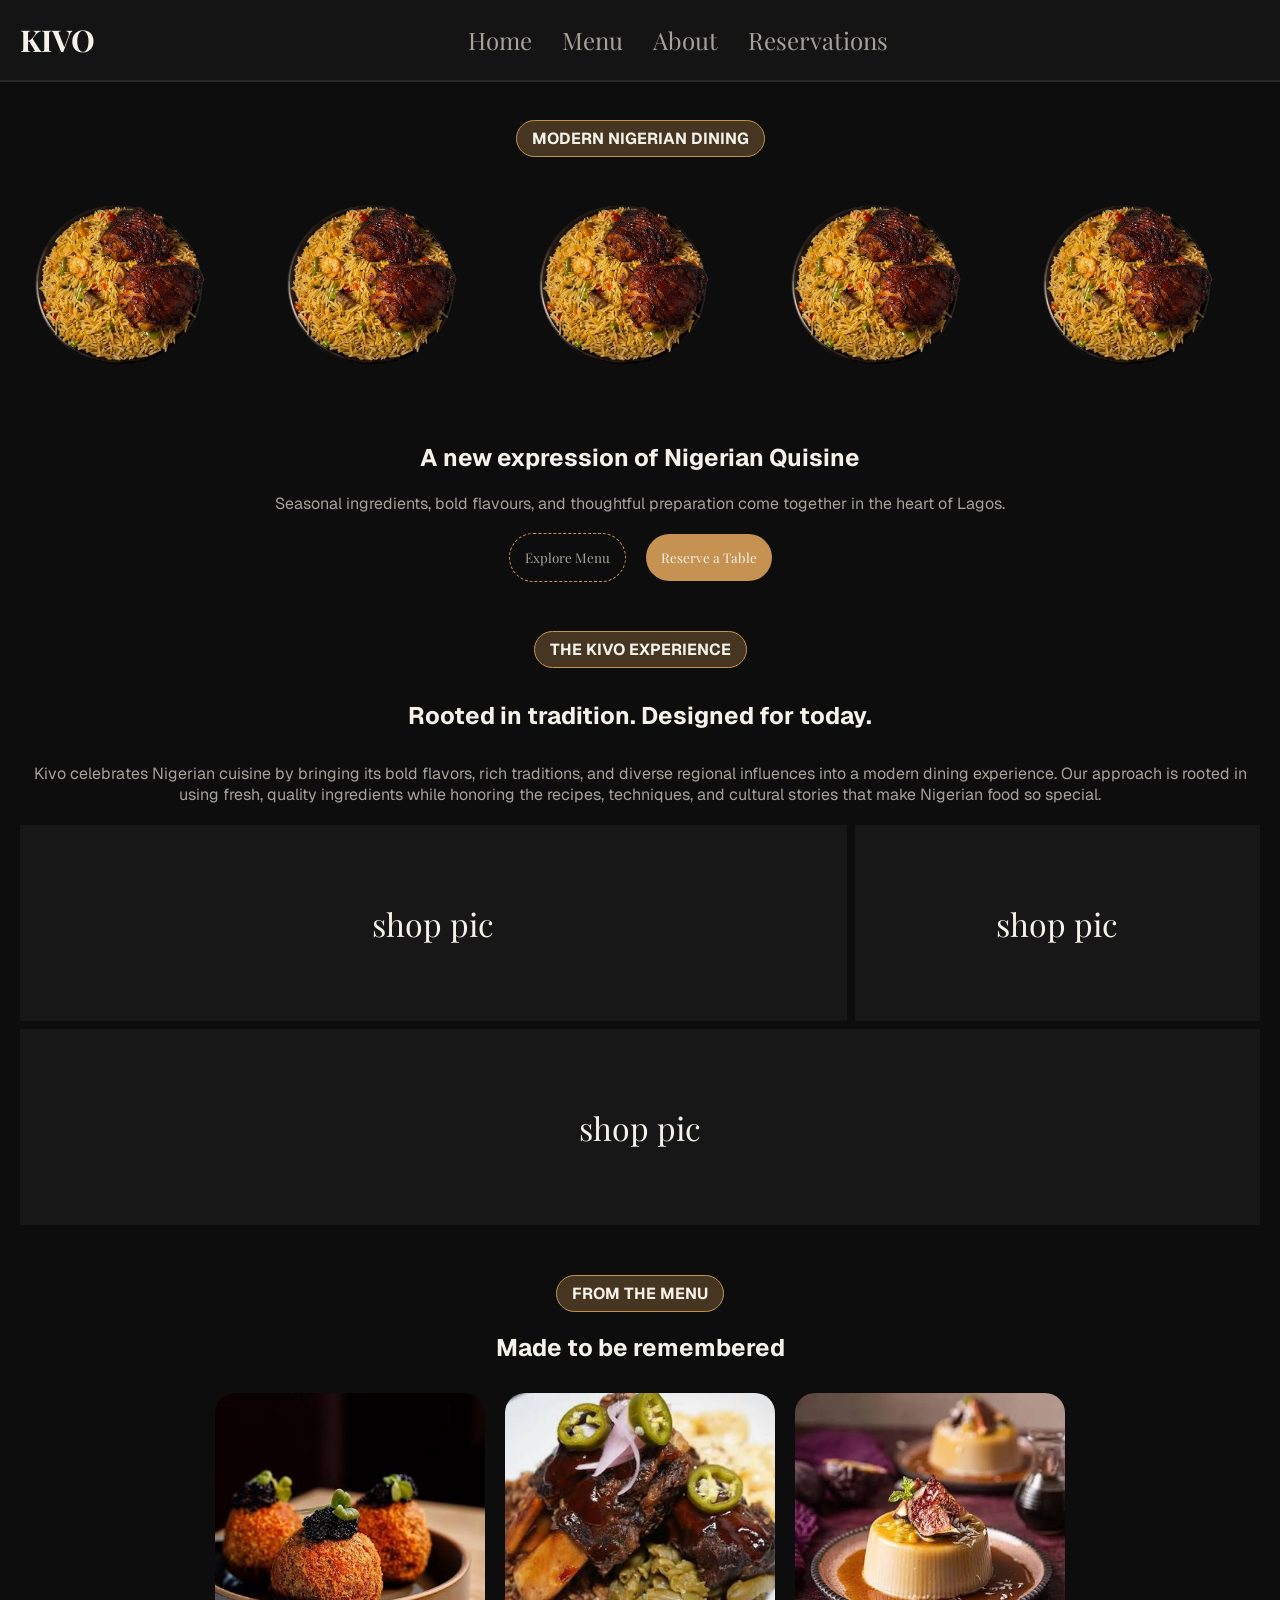
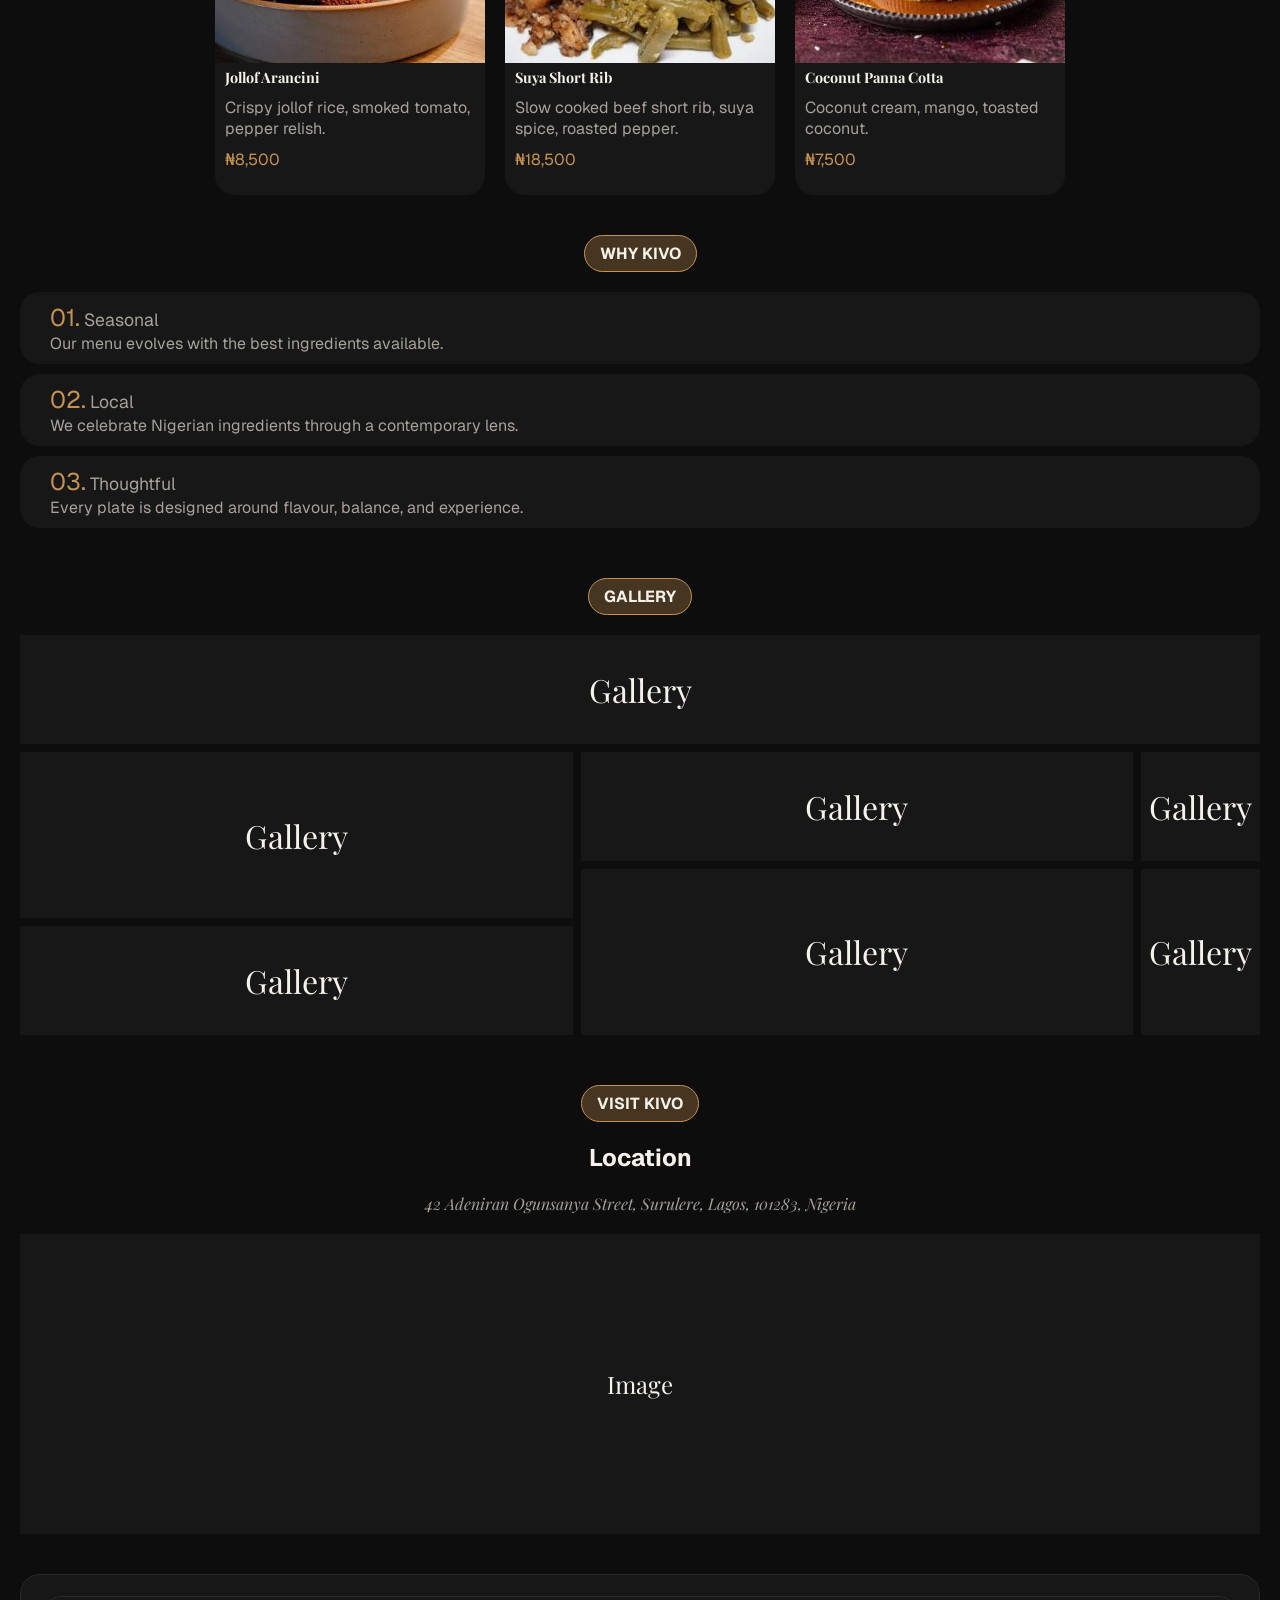
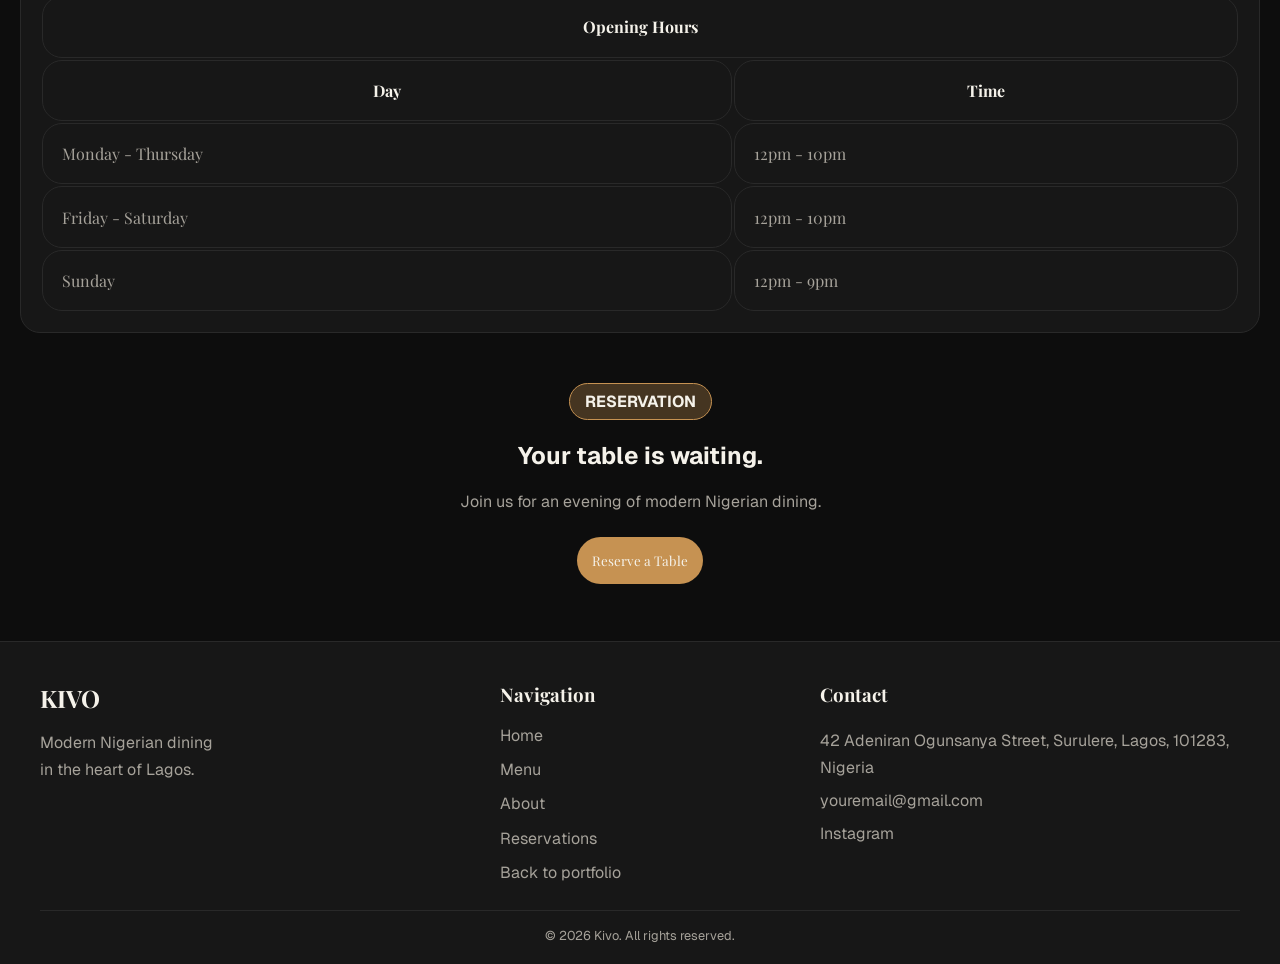
==== commit 9f049c46: "footer" ====
--- a/projects/KIVO/index.html
+++ b/projects/KIVO/index.html
@@ -212,7 +212,34 @@
   </main>
 
   <footer>
-
+    <div class="footer-inner">
+      <div class="footer-brand">
+        <h2>KIVO</h2>
+        <p>Modern Nigerian dining<br>in the heart of Lagos.</p>
+      </div>
+
+      <div class="footer-links">
+        <h3>Navigation</h3>
+        <ul>
+          <li><a href="/projects/KIVO/index.html">Home</a></li>
+          <li><a href="/projects/KIVO/menu.html">Menu</a></li>
+          <li><a href="/projects/KIVO/about.html">About</a></li>
+          <li><a href="/projects/KIVO/reservation.html">Reservations</a></li>
+          <li><a href="/portfolio.html">Back to portfolio</a></li>
+        </ul>
+      </div>
+
+      <div class="footer-contact">
+        <h3>Contact</h3>
+        <p>42 Adeniran Ogunsanya Street, Surulere, Lagos, 101283, Nigeria</p>
+        <a href="mailto:hello@kivo.ng">youremail@gmail.com</a>
+        <a href="#" aria-label="Instagram">Instagram</a>
+      </div>
+    </div>
+
+    <div class="footer-bottom">
+      <p>© 2026 Kivo. All rights reserved.</p>
+    </div>
   </footer>
 
 </body>
--- a/projects/KIVO/style.css
+++ b/projects/KIVO/style.css
@@ -31,10 +31,21 @@
   font-style: normal;
 }
 
-body, html {
-  background-color : var(--background);
+html {
+  background-color: var(--background);
+}
+
+body {
+  background-color: var(--background);
   width: 100%;
-  margin-bottom: 10px;
+  min-height: 100vh;
+  display: flex;
+  flex-direction: column;
+  margin: 0;
+}
+
+main {
+  flex: 1;
 }
 
 .price {
@@ -96,6 +107,15 @@
     -webkit-user-select: none;
     user-select: none;
     -webkit-touch-callout: none;
+}
+
+main {
+  flex: 1;
+  padding-bottom: 2rem;
+}
+
+footer {
+  margin-top: 0;
 }
 
 
@@ -695,7 +715,96 @@
   border: 1px dashed var(--accent);
 }
 
+/* FOOTER */
+footer {
+  background-color: var(--foreground);
+  border-top: 1px solid var(--borders);
+  padding: 2.5rem 1.25rem 1.25rem;
+}
+
+.footer-inner {
+  max-width: 1200px;
+  margin: 0 auto;
+  display: grid;
+  grid-template-columns: 1.5fr 1fr 1.5fr;
+  gap: 2.5rem;
+  align-items: start;
+}
+
+.footer-brand h2,
+.footer-links h3,
+.footer-contact h3 {
+  color: var(--primary-text);
+  font-family: "Playfair Display", serif;
+  margin-bottom: 0.9rem;
+}
+
+.footer-brand p,
+.footer-links a,
+.footer-contact p,
+.footer-contact a {
+  color: var(--secondary-text);
+  text-decoration: none;
+  font-family: "Geist", sans-serif;
+  line-height: 1.7;
+}
+
+.footer-brand p {
+  text-align: left;
+  margin: 0;
+}
+
+.footer-links ul {
+  list-style: none;
+  padding: 0;
+  margin: 0;
+  display: flex;
+  flex-direction: column;
+  gap: 0.45rem;
+}
+
+.footer-links a,
+.footer-contact a {
+  transition: color 0.3s ease-in-out;
+}
+
+.footer-links a:hover,
+.footer-contact a:hover {
+  color: var(--primary-text);
+}
+
+.footer-contact {
+  display: flex;
+  flex-direction: column;
+  gap: 0.35rem;
+}
+
+.footer-contact p {
+  margin: 0;
+  text-align: left;
+}
+
+.footer-bottom {
+  max-width: 1200px;
+  margin: 1.5rem auto 0;
+  border-top: 1px solid var(--borders);
+  padding-top: 1rem;
+  text-align: center;
+  color: var(--secondary-text);
+  font-size: 0.8rem;
+}
+
 @media (max-width: 720px){
+  .footer-inner {
+    grid-template-columns: 1fr;
+    gap: 1.5rem;
+  }
+
+  .footer-brand p,
+  .footer-contact p {
+    text-align: left;
+  }
+  
   .gallery-container {
     grid-template-columns: repeat(2, minmax(0, 1fr));
     width: calc(100% - 20px);
@@ -778,6 +887,12 @@
     pointer-events: auto;
     transform: translateY(0);
   }
+  .pc {
+    flex-direction: column;
+  }
+  .s-t {
+    font-size: 0.8rem;
+  }
 }
 
 @media (min-width: 721px){
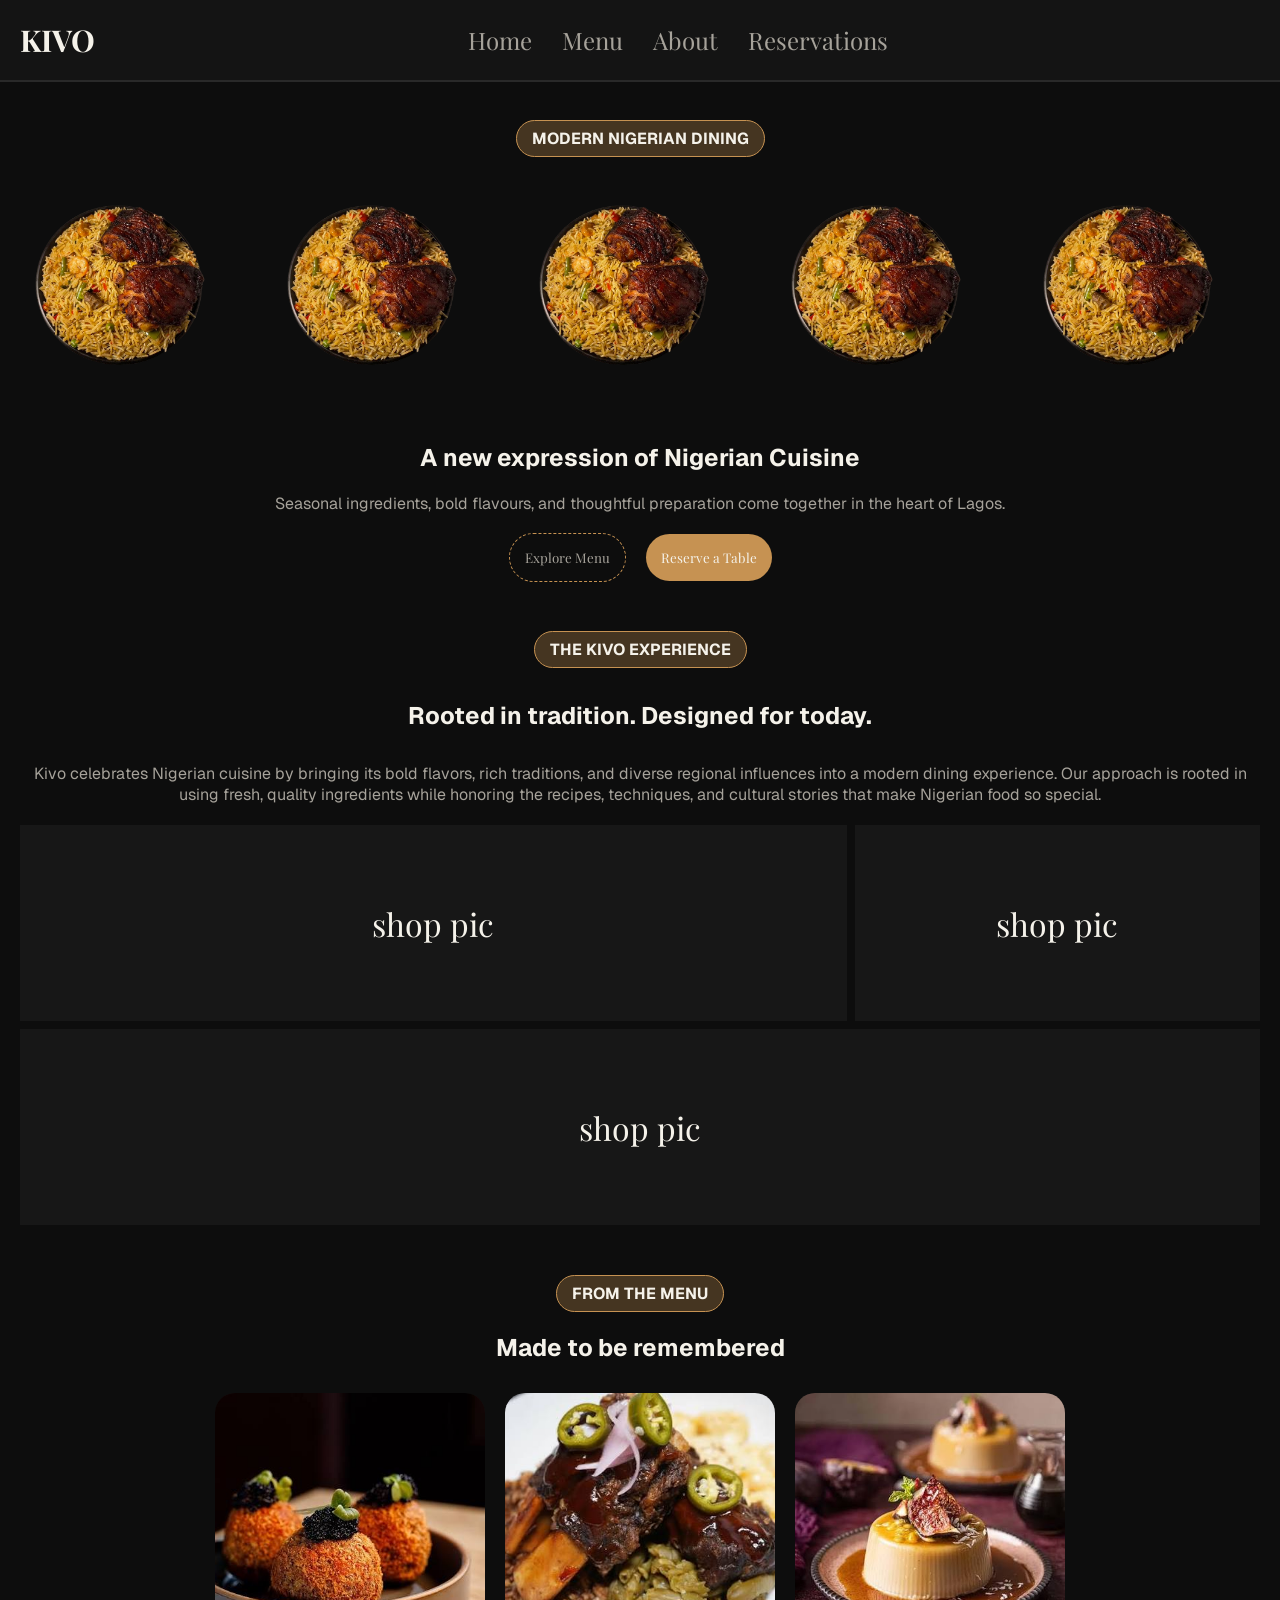
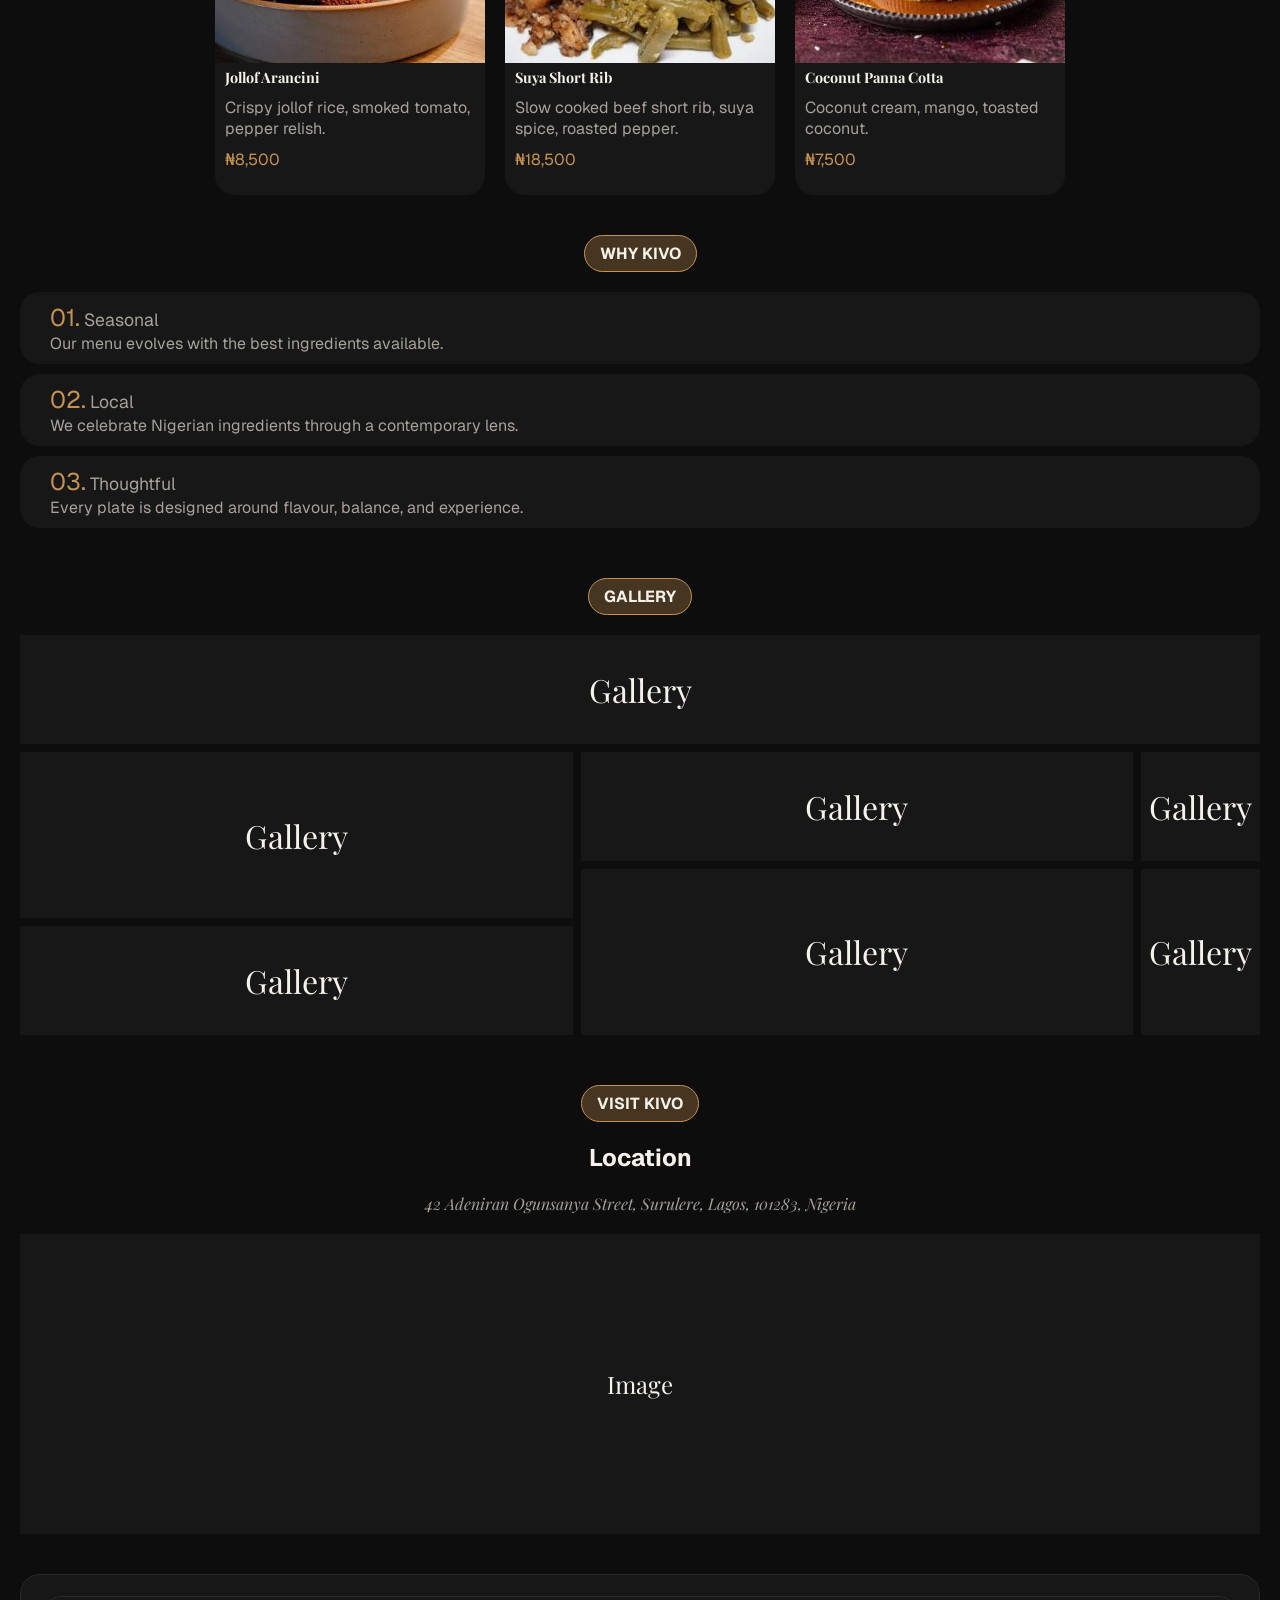
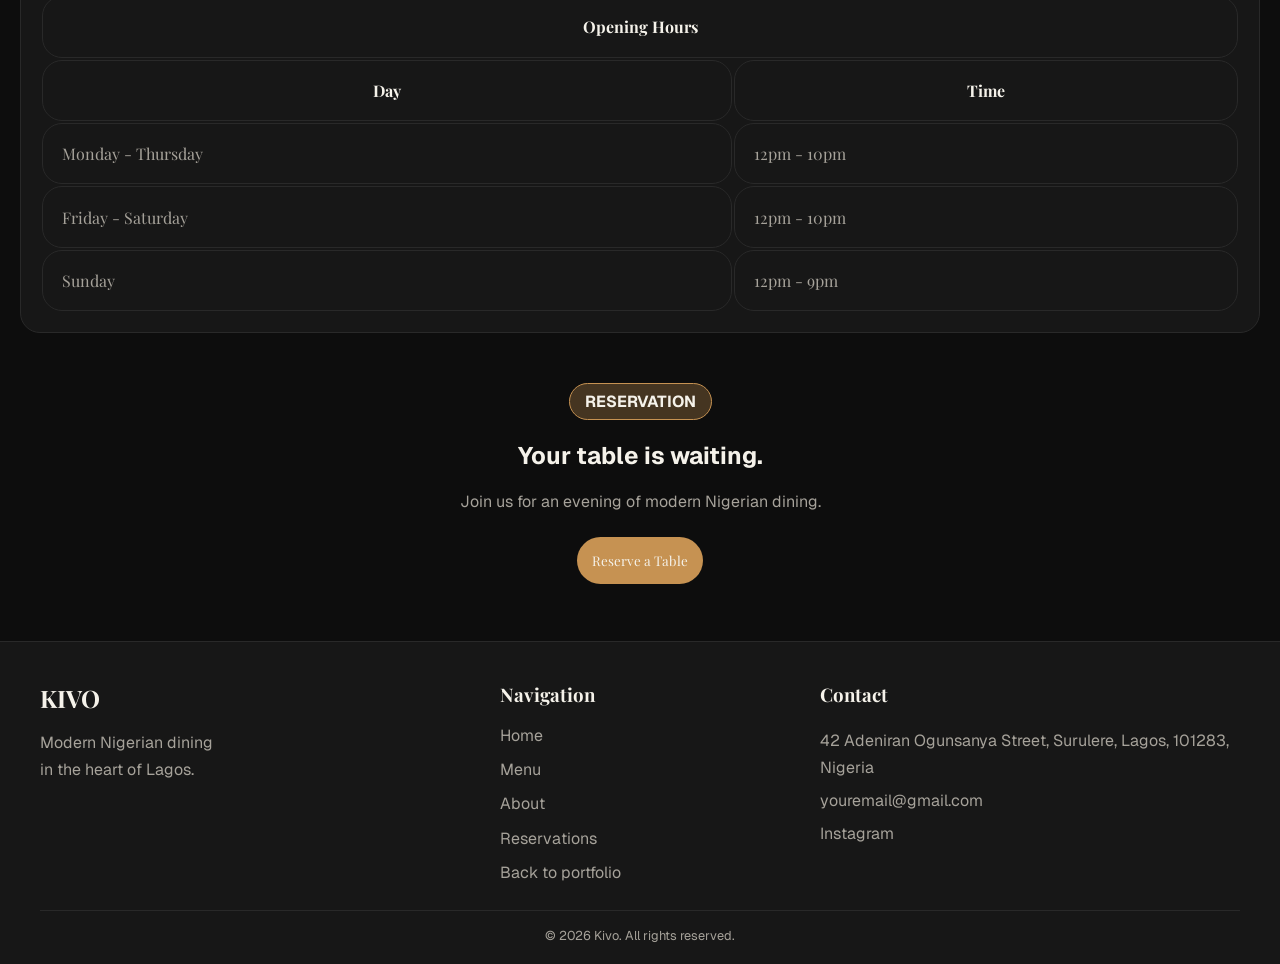
==== commit 1638df87: "-" ====
--- a/projects/KIVO/index.html
+++ b/projects/KIVO/index.html
@@ -66,7 +66,7 @@
 </div>
 
 <h1>
-  A new expression of Nigerian Quisine
+  A new expression of Nigerian Cuisine
 </h1>
 
 <p>Seasonal ingredients, bold flavours, and thoughtful preparation come together in the heart of Lagos.</p>
